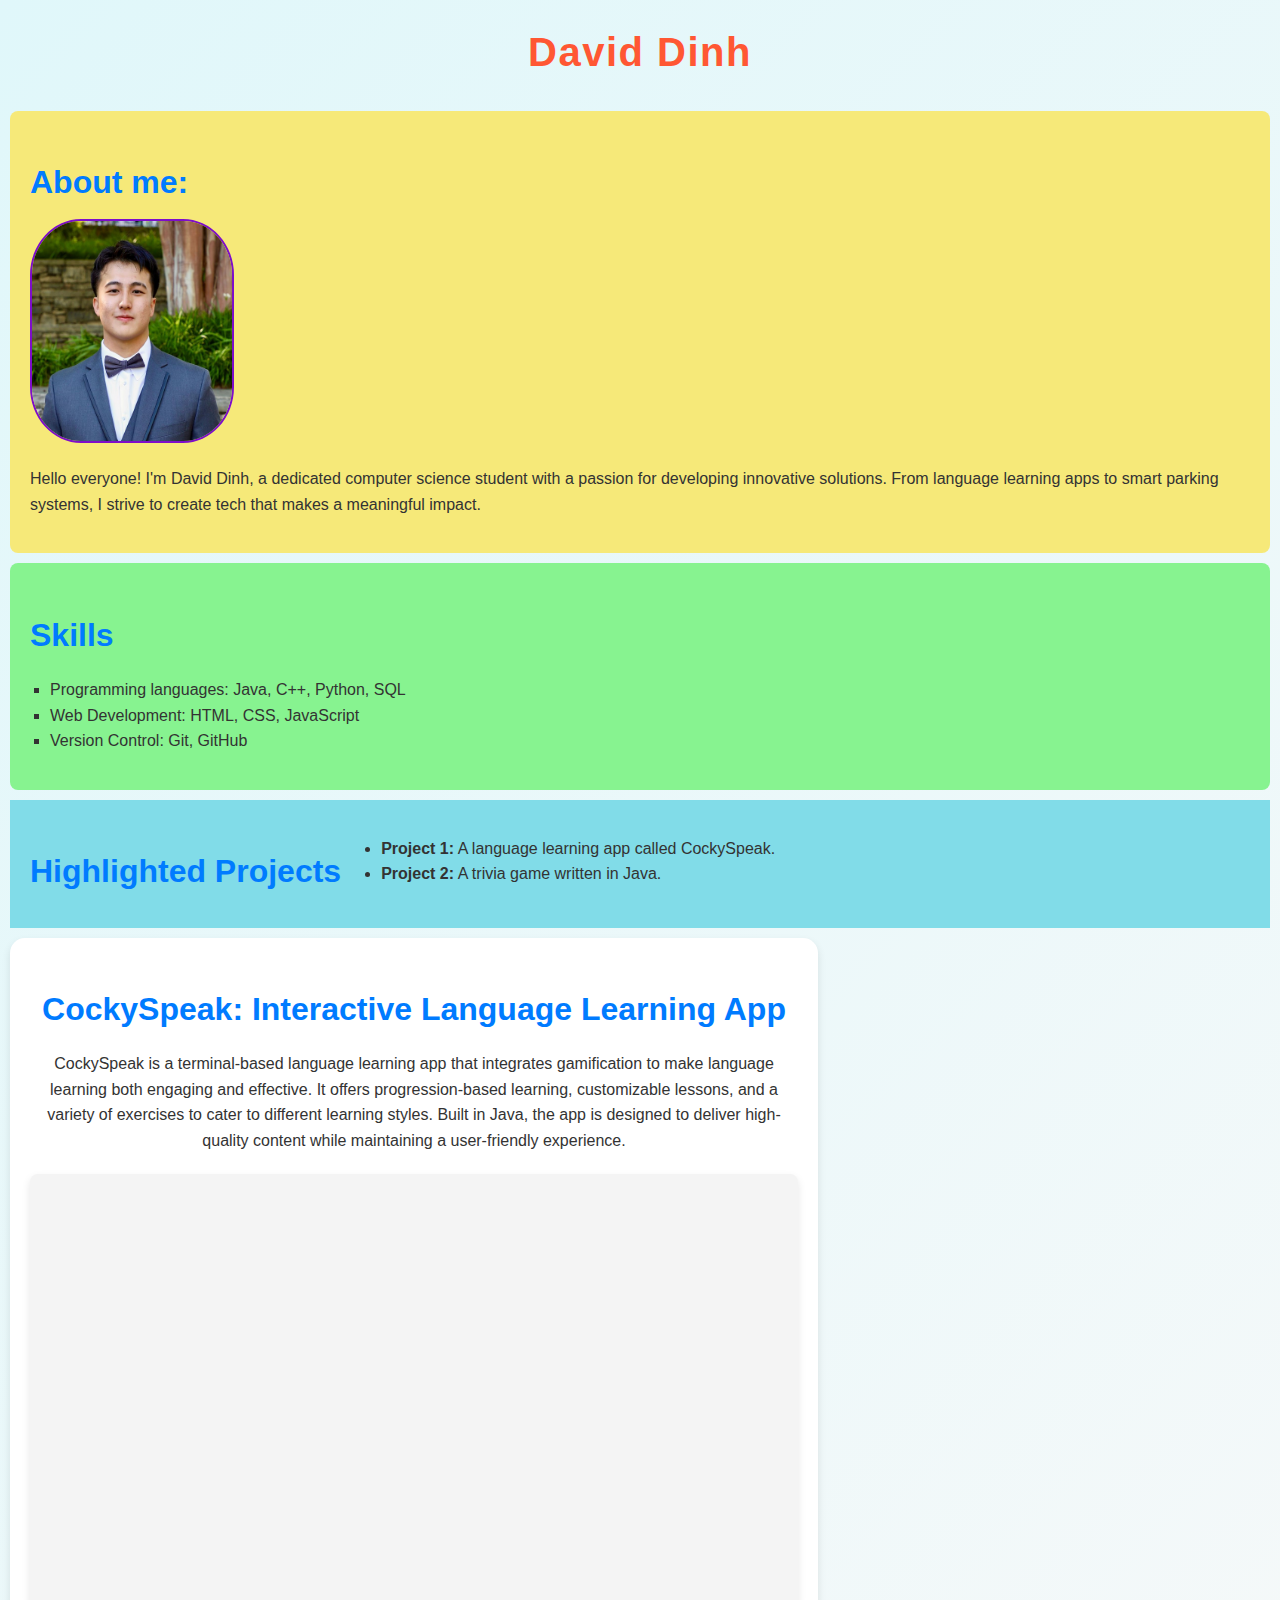
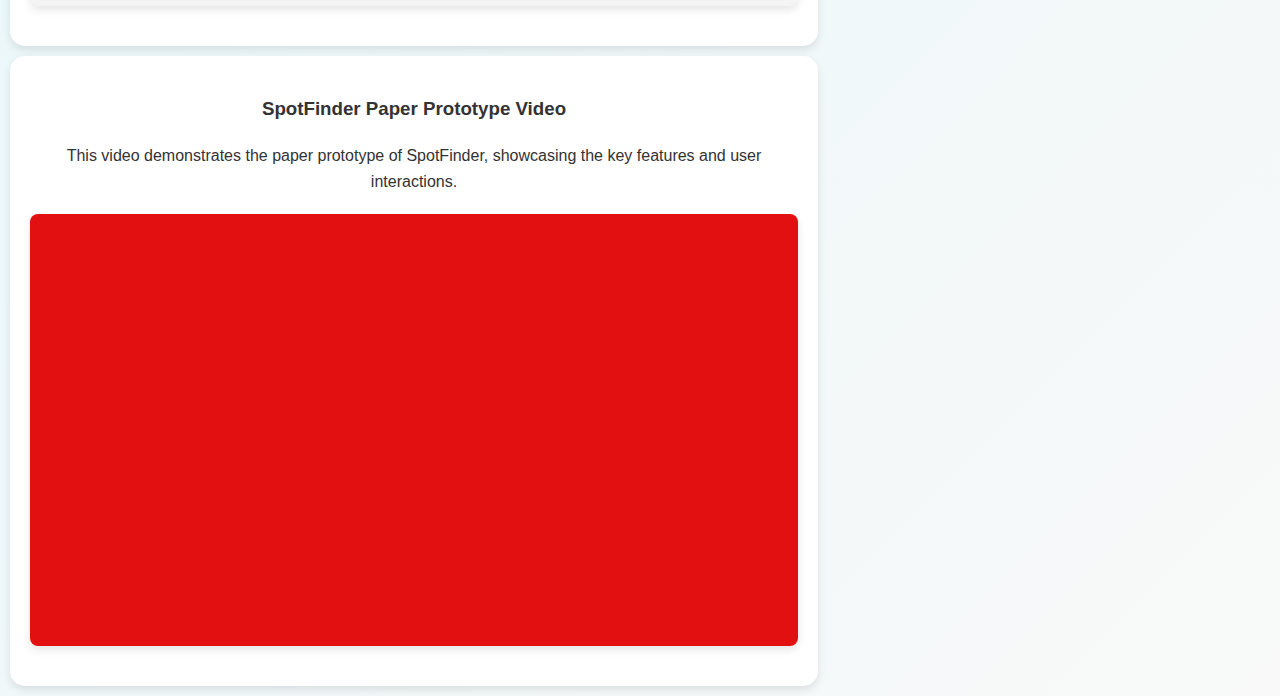
==== index.html @ 40761c0a "push" ====
<!DOCTYPE html>
<html lang="en">
<head>
    <meta charset="UTF-8">
    <meta name="viewport" content="width=device-width, initial-scale=1.0">
    <meta http-equiv="X-UA-Compatible" content="IE=edge">
    <title>David Dinh's Portfolio</title>
    <link rel="stylesheet" type="text/css" href="css/styles.css">
</head>
<body>
    <h1>David Dinh</h1>

    <!-- About Section -->
    <div class="about">
        <h2>About me:</h2>
        <img src="images/profile_image.png" alt="Profile Image">
        <p>Hello everyone! I'm David Dinh, a dedicated computer science student with a passion for developing innovative solutions. From language learning apps to smart parking systems, I strive to create tech that makes a meaningful impact.</p>
    </div>

    <!-- Skills Section -->
    <div class="skills">
        <h2>Skills</h2>
        <ul>
            <li>Programming languages: Java, C++, Python, SQL</li>
            <li>Web Development: HTML, CSS, JavaScript</li>
            <li>Version Control: Git, GitHub</li>
        </ul>
    </div>

    <!-- Projects Section -->
    <div class="projects">
        <h2>Highlighted Projects</h2>
        <ul>
            <li><strong>Project 1:</strong> A language learning app called CockySpeak.</li>
            <li><strong>Project 2:</strong> A trivia game written in Java.</li>
        </ul>
    </div>

    <!-- CockySpeak Section -->
    <section class="project">
        <h2>CockySpeak: Interactive Language Learning App</h2>
        <p>
            CockySpeak is a terminal-based language learning app that integrates gamification to make language learning both engaging and effective. 
            It offers progression-based learning, customizable lessons, and a variety of exercises to cater to different learning styles. Built in Java, 
            the app is designed to deliver high-quality content while maintaining a user-friendly experience.
        </p>
        <div class="cockyspeak-iframe-container">
            <iframe 
                src="https://mockitt.wondershare.com/proto/2ySyGyvJsmufntwwdnNMK/embed/v2/sharing?view_mode=read_only" 
                allow="fullscreen; clipboard-write; encrypted-media; accelerometer" 
                allowTransparency="true" 
                frameborder="0">
            </iframe>
        </div>
    </section>

    <!-- SpotFinder Paper Prototype Video -->
    <section class="project">
        <h3>SpotFinder Paper Prototype Video</h3>
        <p>This video demonstrates the paper prototype of SpotFinder, showcasing the key features and user interactions.</p>
        <div class="spotfinder-video-container">
            <iframe 
                width="560" 
                height="315" 
                src="https://www.youtube.com/embed/7Abt4iujx3o" 
                frameborder="0" 
                allow="accelerometer; autoplay; encrypted-media; gyroscope; picture-in-picture" 
                allowfullscreen>
            </iframe>
        </div>
    </section>
</body>
</html>
---- css/styles.css ----
/* General Body */
body {
    font-family: 'Arial', sans-serif;
    background: linear-gradient(135deg, #e0f7fa, #f9f9f9); /* Light gradient background */
    color: #333;
    margin: 0;
    padding: 0;
    line-height: 1.6;
}

/* Header Styling */
h1 {
    text-align: center;
    color: #FF5733; /* Bright orange-red header */
    margin-top: 20px;
    font-size: 2.5rem;
    letter-spacing: 1.5px;
}

h2 {
    color: #007BFF; /* Bright blue for sub-headers */
    font-size: 2rem;
    margin-bottom: 10px;
}

/* About Section */
.about {
    background-color: #f6e979; /* Light yellow */
    padding: 20px;
    margin: 10px;
    border-radius: 8px;
}

.about img {
    width: 200px;
    height: 220px;
    border-radius: 25%;
    border: 2px solid rgb(126, 14, 201);
}

/* Skills Section */
.skills {
    background-color: #87f390; /* Light green */
    padding: 20px;
    margin: 10px;
    border-radius: 8px;
}

.skills ul {
    list-style-type: square;
    padding-left: 20px;
}

/* Projects Section */
.projects {
    display: flex;
    flex-wrap: wrap; /* Condensed to save space */
    background-color: #81dce8; /* Light cyan */
    padding: 20px;
    margin: 10px;
}

.project {
    width: 60%;
    margin: 10px;
    padding: 20px;
    background-color: #FFFFFF; /* White cards */
    border-radius: 15px;
    box-shadow: 0px 4px 8px rgba(0, 0, 0, 0.1); /* Shadow for depth */
    text-align: center;
}

/* Project Images Hover Effect */
.project img {
    width: 300px;
    height: 300px;
    margin: 10px;
    border: 2px solid rgb(126, 14, 201); /* Border color */
    display: block;
    margin: auto;
    transition: transform 0.3s ease-in-out, border-color 0.3s ease-in-out;
}

.project img:hover {
    transform: scale(1.1); /* Slight zoom-in effect */
    border-color: rgb(255, 87, 51); /* Changes border color on hover */
}

/* Links Hover Effect */
a {
    text-decoration: none;
    color: purple;
    transition: color 0.3s ease-in-out;
}

a:hover {
    color: #FF5733; /* Changes text color on hover */
    text-decoration: underline; /* Adds underline on hover */
}

/* Paragraph Hover Effect */
.project p:hover {
    color: #FF5733; /* Change paragraph text color on hover */
    transition: color 0.3s ease-in-out;
}

/* CockySpeak Iframe Container */
.cockyspeak-iframe-container {
    position: relative;
    padding-bottom: 56.25%; /* 16:9 aspect ratio */
    height: 0;
    overflow: hidden;
    max-width: 100%; /* Ensure it doesn't overflow the parent container */
    margin: 20px auto; /* Center the iframe */
    border-radius: 8px; /* Rounded corners for aesthetics */
    background-color: #f4f4f4; /* Light gray background for contrast */
    box-shadow: 0 4px 8px rgba(0, 0, 0, 0.1); /* Subtle shadow for depth */
}

/* CockySpeak Responsive Iframe */
.cockyspeak-iframe-container iframe {
    position: absolute;
    top: 0;
    left: 0;
    width: 100%; /* Full width of the container */
    height: 100%; /* Full height of the container */
    border: none; /* Remove iframe border */
    border-radius: 8px; /* Match the container's rounded corners */
}

/* SpotFinder Video Container */
.spotfinder-video-container {
    position: relative;
    padding-bottom: 56.25%; /* 16:9 aspect ratio */
    height: 0;
    overflow: hidden;
    max-width: 100%; /* Ensure it doesn't overflow the parent container */
    margin: 20px auto; /* Center the video */
    border-radius: 8px; /* Rounded corners for aesthetics */
    background-color: #e21010; /* Optional light background */
    box-shadow: 0 4px 8px rgba(0, 0, 0, 0.1); /* Subtle shadow for depth */
}

/* SpotFinder Responsive Iframe */
.spotfinder-video-container iframe {
    position: absolute;
    top: 0;
    left: 0;
    width: 100%;
    height: 100%;
    border: none;
    border-radius: 8px;
}
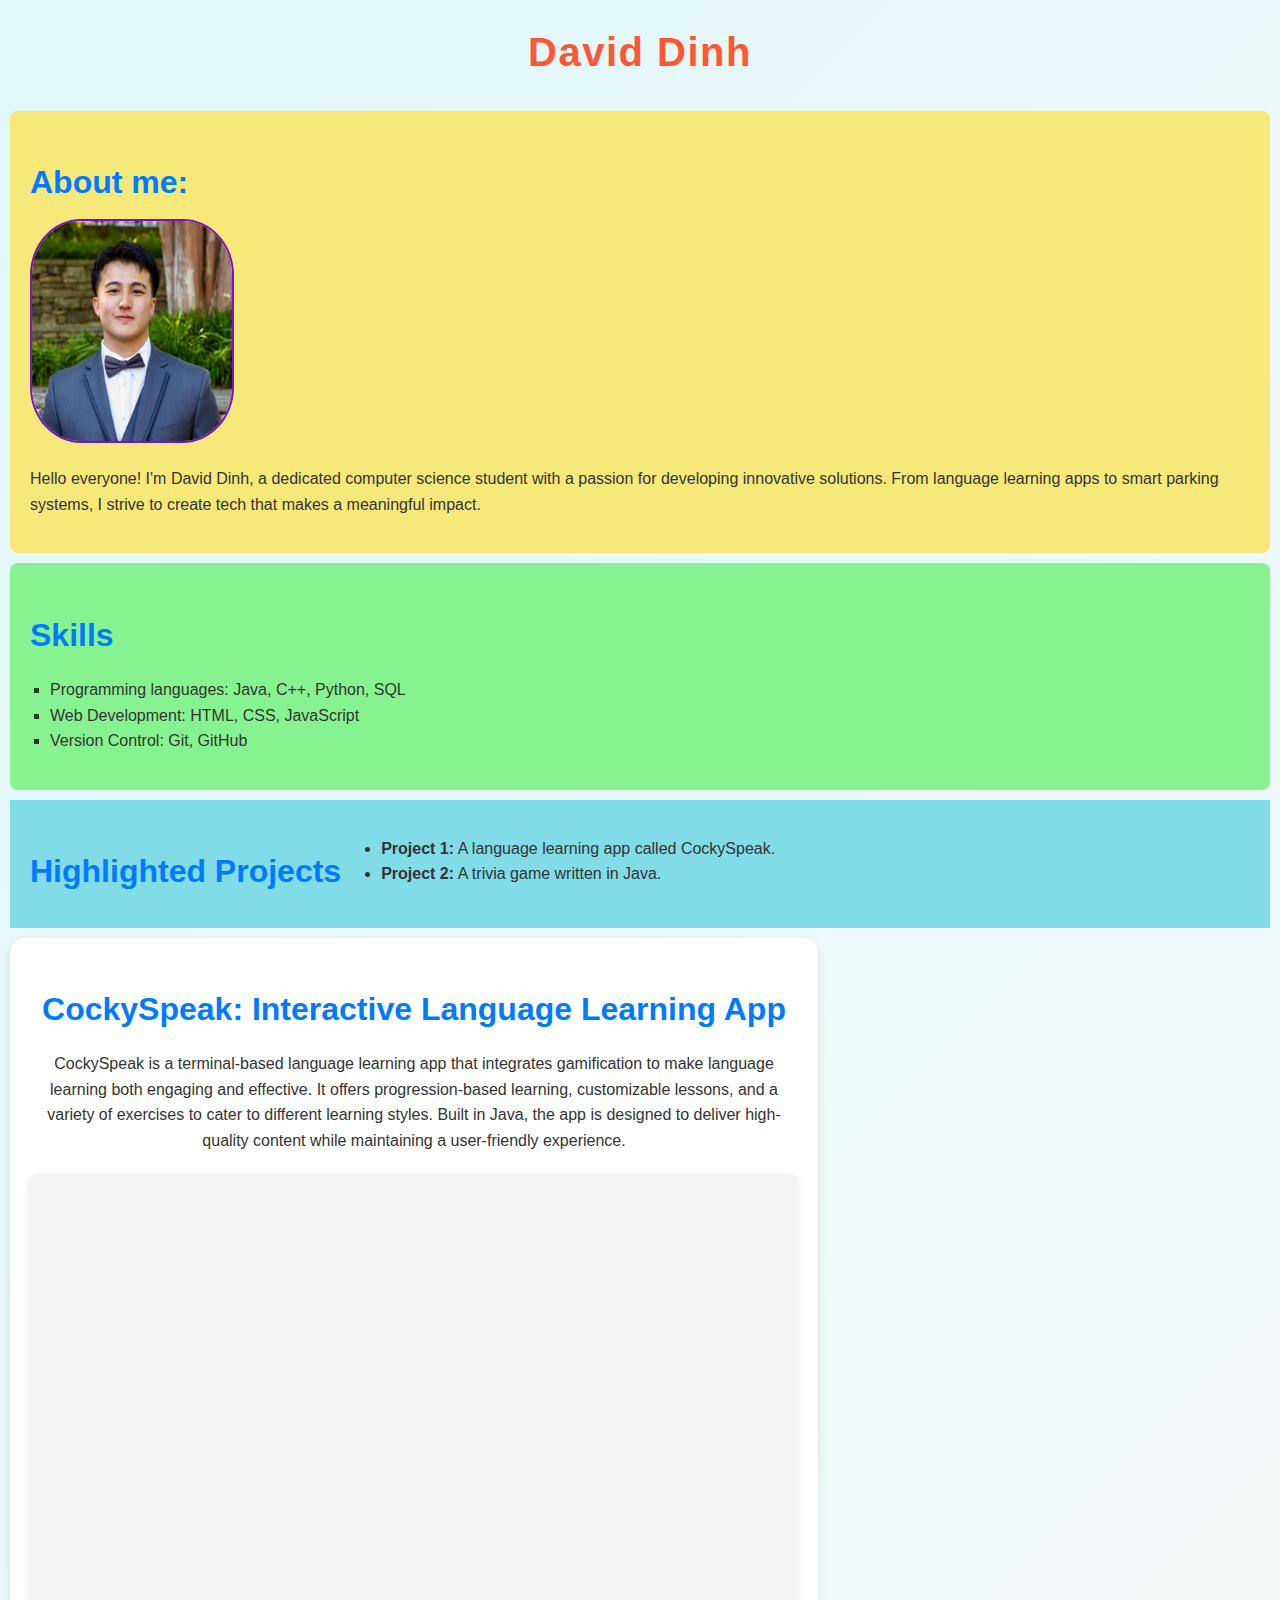
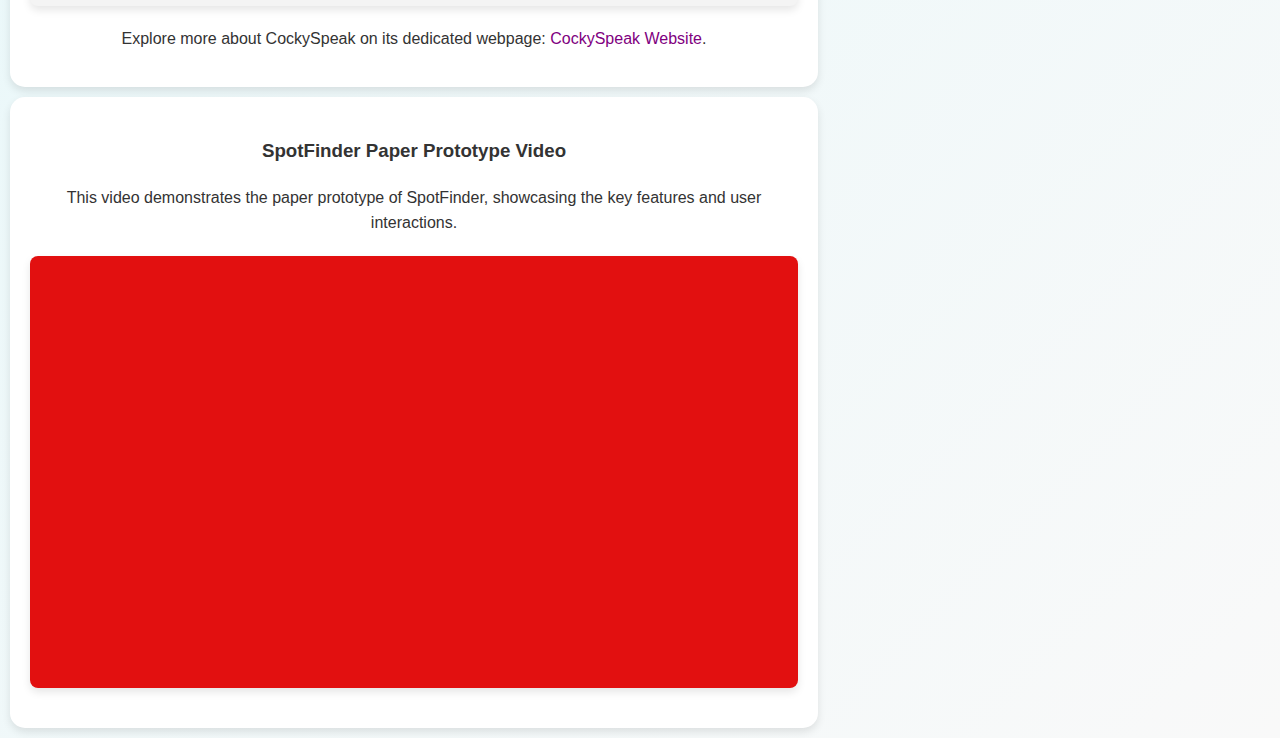
==== commit 228fe6cd: "do it" ====
--- a/index.html
+++ b/index.html
@@ -37,22 +37,26 @@
     </div>
 
     <!-- CockySpeak Section -->
-    <section class="project">
-        <h2>CockySpeak: Interactive Language Learning App</h2>
-        <p>
-            CockySpeak is a terminal-based language learning app that integrates gamification to make language learning both engaging and effective. 
-            It offers progression-based learning, customizable lessons, and a variety of exercises to cater to different learning styles. Built in Java, 
-            the app is designed to deliver high-quality content while maintaining a user-friendly experience.
-        </p>
-        <div class="cockyspeak-iframe-container">
-            <iframe 
-                src="https://mockitt.wondershare.com/proto/2ySyGyvJsmufntwwdnNMK/embed/v2/sharing?view_mode=read_only" 
-                allow="fullscreen; clipboard-write; encrypted-media; accelerometer" 
-                allowTransparency="true" 
-                frameborder="0">
-            </iframe>
-        </div>
-    </section>
+<section class="project">
+    <h2>CockySpeak: Interactive Language Learning App</h2>
+    <p>
+        CockySpeak is a terminal-based language learning app that integrates gamification to make language learning both engaging and effective. 
+        It offers progression-based learning, customizable lessons, and a variety of exercises to cater to different learning styles. Built in Java, 
+        the app is designed to deliver high-quality content while maintaining a user-friendly experience.
+    </p>
+    <!-- Embed the CockySpeak prototype iframe -->
+    <div class="cockyspeak-iframe-container">
+        <iframe 
+            src="https://carsons21.github.io/Language-App-Project/" 
+            allow="fullscreen; clipboard-write; encrypted-media; accelerometer" 
+            allowTransparency="true" 
+            frameborder="0">
+        </iframe>
+    </div>
+    <p>Explore more about CockySpeak on its dedicated webpage: 
+        <a href="https://carsons21.github.io/Language-App-Project/" target="_blank">CockySpeak Website</a>.
+    </p>
+</section>
 
     <!-- SpotFinder Paper Prototype Video -->
     <section class="project">
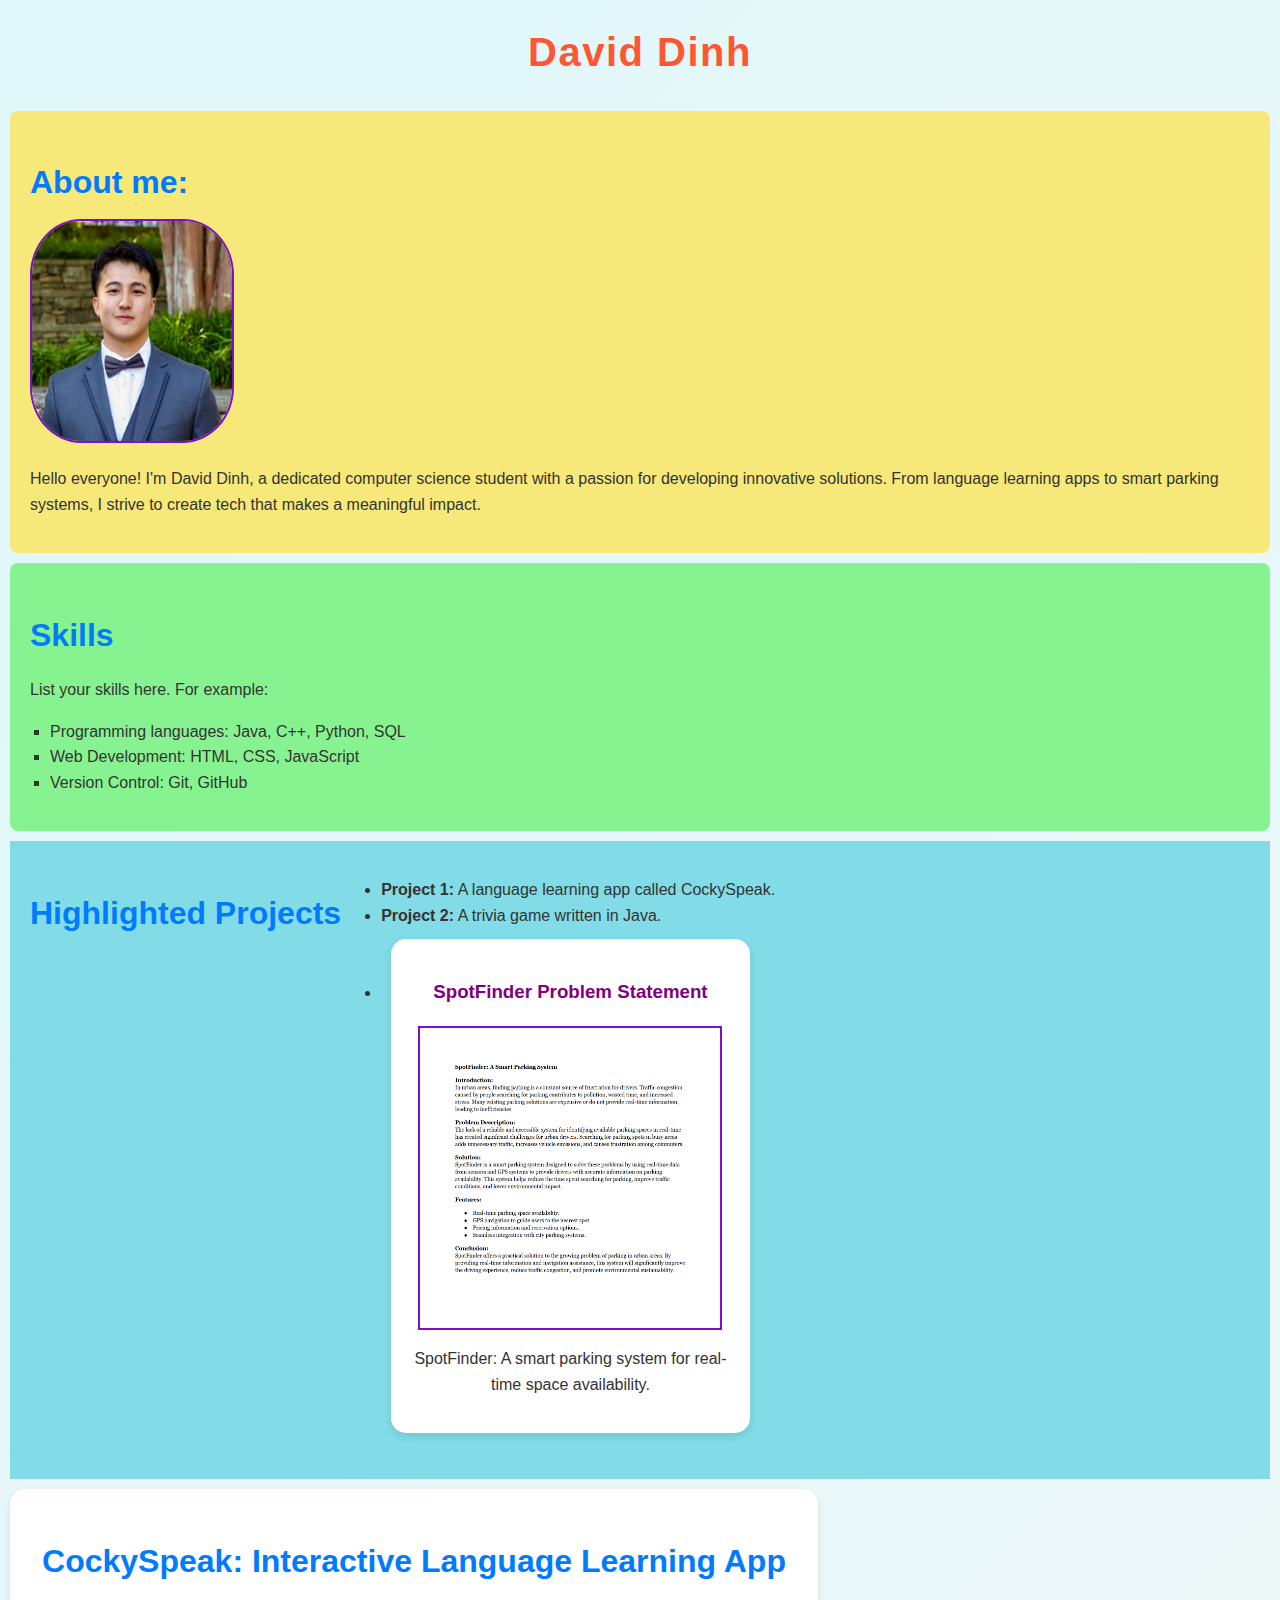
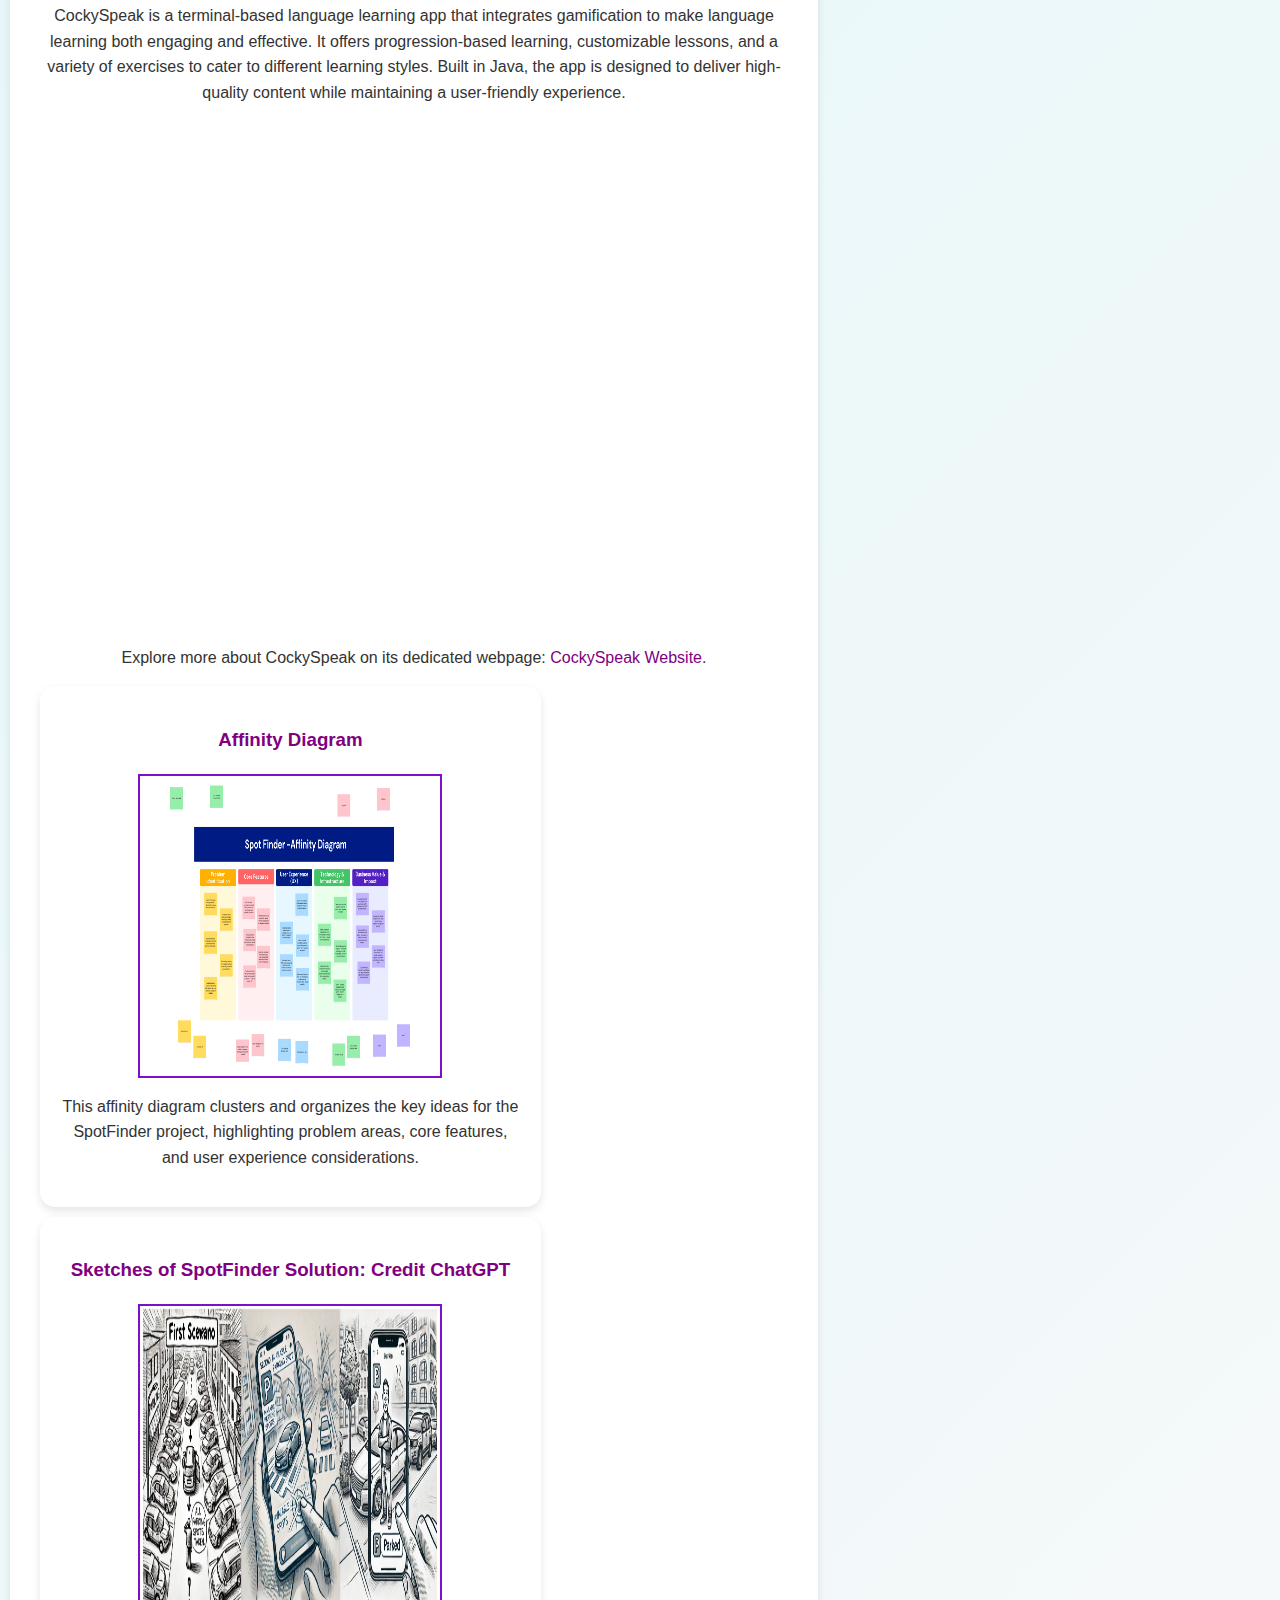
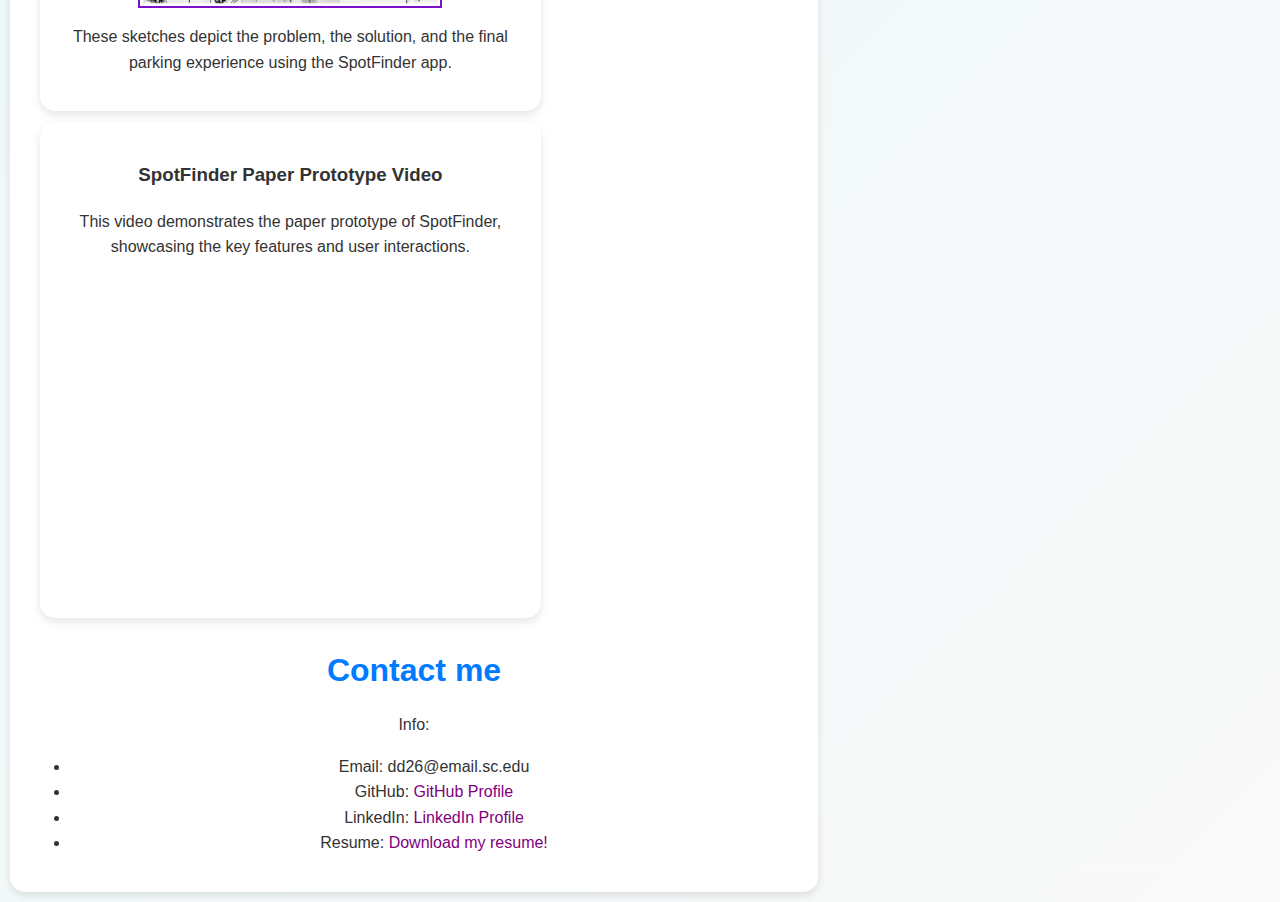
==== commit 99fa7b1c: "back to original" ====
--- a/index.html
+++ b/index.html
@@ -13,13 +13,14 @@
     <!-- About Section -->
     <div class="about">
         <h2>About me:</h2>
-        <img src="images/profile_image.png" alt="Profile Image">
+        <img src="images/profile_image.png">
         <p>Hello everyone! I'm David Dinh, a dedicated computer science student with a passion for developing innovative solutions. From language learning apps to smart parking systems, I strive to create tech that makes a meaningful impact.</p>
     </div>
 
     <!-- Skills Section -->
     <div class="skills">
         <h2>Skills</h2>
+        <p>List your skills here. For example:</p>
         <ul>
             <li>Programming languages: Java, C++, Python, SQL</li>
             <li>Web Development: HTML, CSS, JavaScript</li>
@@ -33,10 +34,21 @@
         <ul>
             <li><strong>Project 1:</strong> A language learning app called CockySpeak.</li>
             <li><strong>Project 2:</strong> A trivia game written in Java.</li>
+
+            <!-- SpotFinder Project -->
+            <li>
+                <section class="project">
+                    <a href="files/SpotFinder_Problem_Statement.pdf"><h3>SpotFinder Problem Statement</h3></a>
+                    <a href="files/SpotFinder_Problem_Statement.pdf">
+                        <img src="images/spotfinder_image.png" alt="SpotFinder Screenshot">
+                    </a>
+                    <p>SpotFinder: A smart parking system for real-time space availability.</p>
+                </section>
+            </li>
         </ul>
     </div>
 
-    <!-- CockySpeak Section -->
+<!-- CockySpeak Section -->
 <section class="project">
     <h2>CockySpeak: Interactive Language Learning App</h2>
     <p>
@@ -44,34 +56,55 @@
         It offers progression-based learning, customizable lessons, and a variety of exercises to cater to different learning styles. Built in Java, 
         the app is designed to deliver high-quality content while maintaining a user-friendly experience.
     </p>
-    <!-- Embed the CockySpeak prototype iframe -->
-    <div class="cockyspeak-iframe-container">
-        <iframe 
-            src="https://carsons21.github.io/Language-App-Project/" 
-            allow="fullscreen; clipboard-write; encrypted-media; accelerometer" 
-            allowTransparency="true" 
-            frameborder="0">
-        </iframe>
+    <!-- Embed the correct iframe -->
+    <div class="video-container">
+        <iframe src="https://mockitt.wondershare.com/proto/2ySyGyvJsmufntwwdnNMK/embed/v2/sharing?view_mode=read_only" allowTransparency="true" frameborder="0" style="width: 100%; height: 500px;"></iframe>
     </div>
     <p>Explore more about CockySpeak on its dedicated webpage: 
         <a href="https://carsons21.github.io/Language-App-Project/" target="_blank">CockySpeak Website</a>.
     </p>
-</section>
 
-    <!-- SpotFinder Paper Prototype Video -->
+    
+    <!-- Affinity Diagram Assignment -->
+    <section class="project">
+        <a href="files/Affinity_DOC.pdf"><h3>Affinity Diagram</h3></a>
+        <a href="files/Affinity_DOC.pdf"><img src="images/Affinity_IMG.png" alt="Affinity Diagram"></a>
+        <p>This affinity diagram clusters and organizes the key ideas for the SpotFinder project, highlighting problem areas, core features, and user experience considerations.</p>
+    </section>
+
+    <!-- Sketches Assignment -->
+    <section class="project">
+        <!-- Credit: Chat Gpt-->
+        <a href="files/Sketches_DOC.pdf"><h3>Sketches of SpotFinder Solution: Credit ChatGPT</h3></a>
+        <a href="files/Sketches_DOC.pdf">
+            <img src="images/Sketches_IMG.png" alt="Sketches of SpotFinder Solution">
+        </a>
+        <p>
+            These sketches depict the problem, the solution, and the final parking experience using the SpotFinder app.
+        </p>
+    </section>
+
+    <!-- Video Prototype Section -->
     <section class="project">
         <h3>SpotFinder Paper Prototype Video</h3>
         <p>This video demonstrates the paper prototype of SpotFinder, showcasing the key features and user interactions.</p>
-        <div class="spotfinder-video-container">
-            <iframe 
-                width="560" 
-                height="315" 
-                src="https://www.youtube.com/embed/7Abt4iujx3o" 
-                frameborder="0" 
-                allow="accelerometer; autoplay; encrypted-media; gyroscope; picture-in-picture" 
-                allowfullscreen>
-            </iframe>
+        
+        <!-- Embed the video -->
+        <div class="video-container">
+            <iframe width="560" height="315" src="https://www.youtube.com/embed/7Abt4iujx3o" frameborder="0" allow="accelerometer; autoplay; encrypted-media; gyroscope; picture-in-picture" allowfullscreen></iframe>
         </div>
     </section>
+
+    <!-- Contact Section -->
+    <div class="contact">
+        <h2>Contact me</h2>
+        <p>Info:</p>
+        <ul>
+            <li>Email: dd26@email.sc.edu</li>
+            <li>GitHub: <a href="https://github.com/dd010504">GitHub Profile</a></li>
+            <li>LinkedIn: <a href="https://www.linkedin.com/in/ddinh26/">LinkedIn Profile</a></li>
+            <li>Resume: <a href="David_Dinh_Resume_2024(October).pdf" download>Download my resume!</a></li>
+        </ul>
+    </div>
 </body>
 </html>
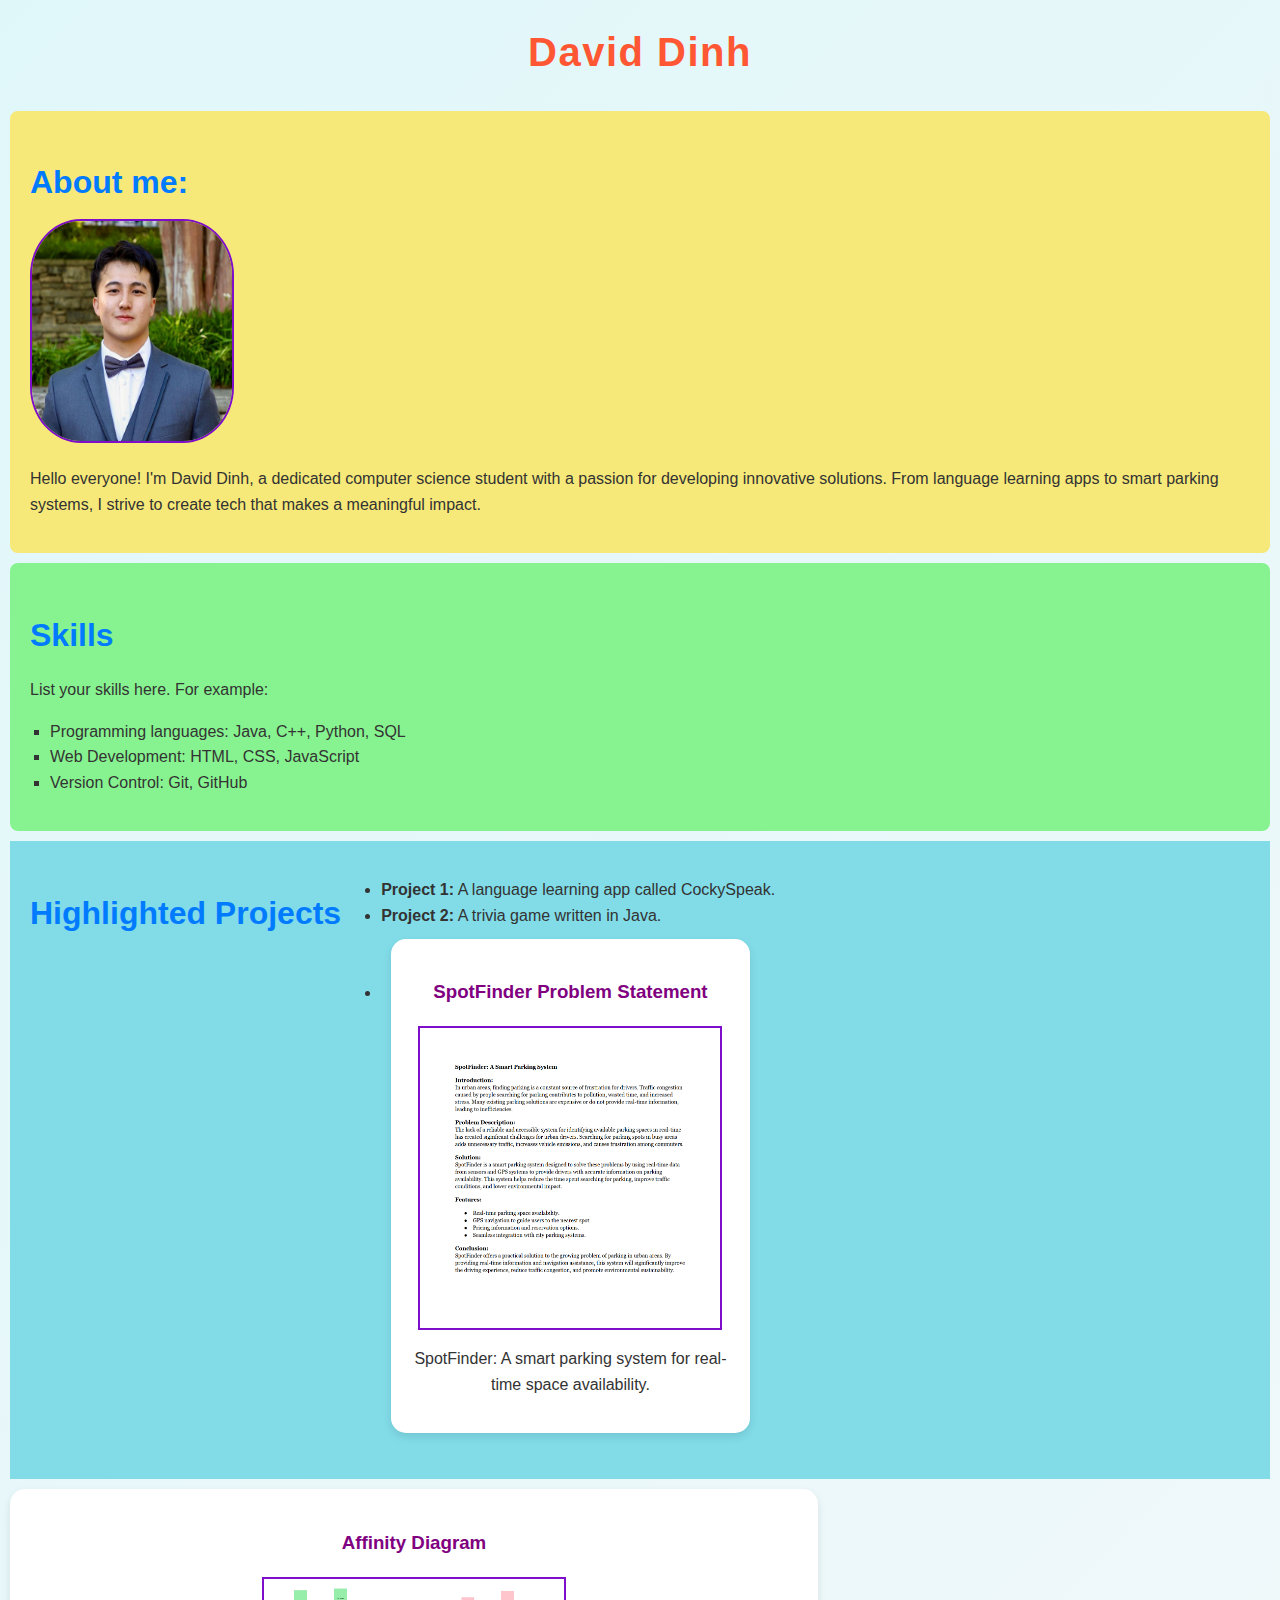
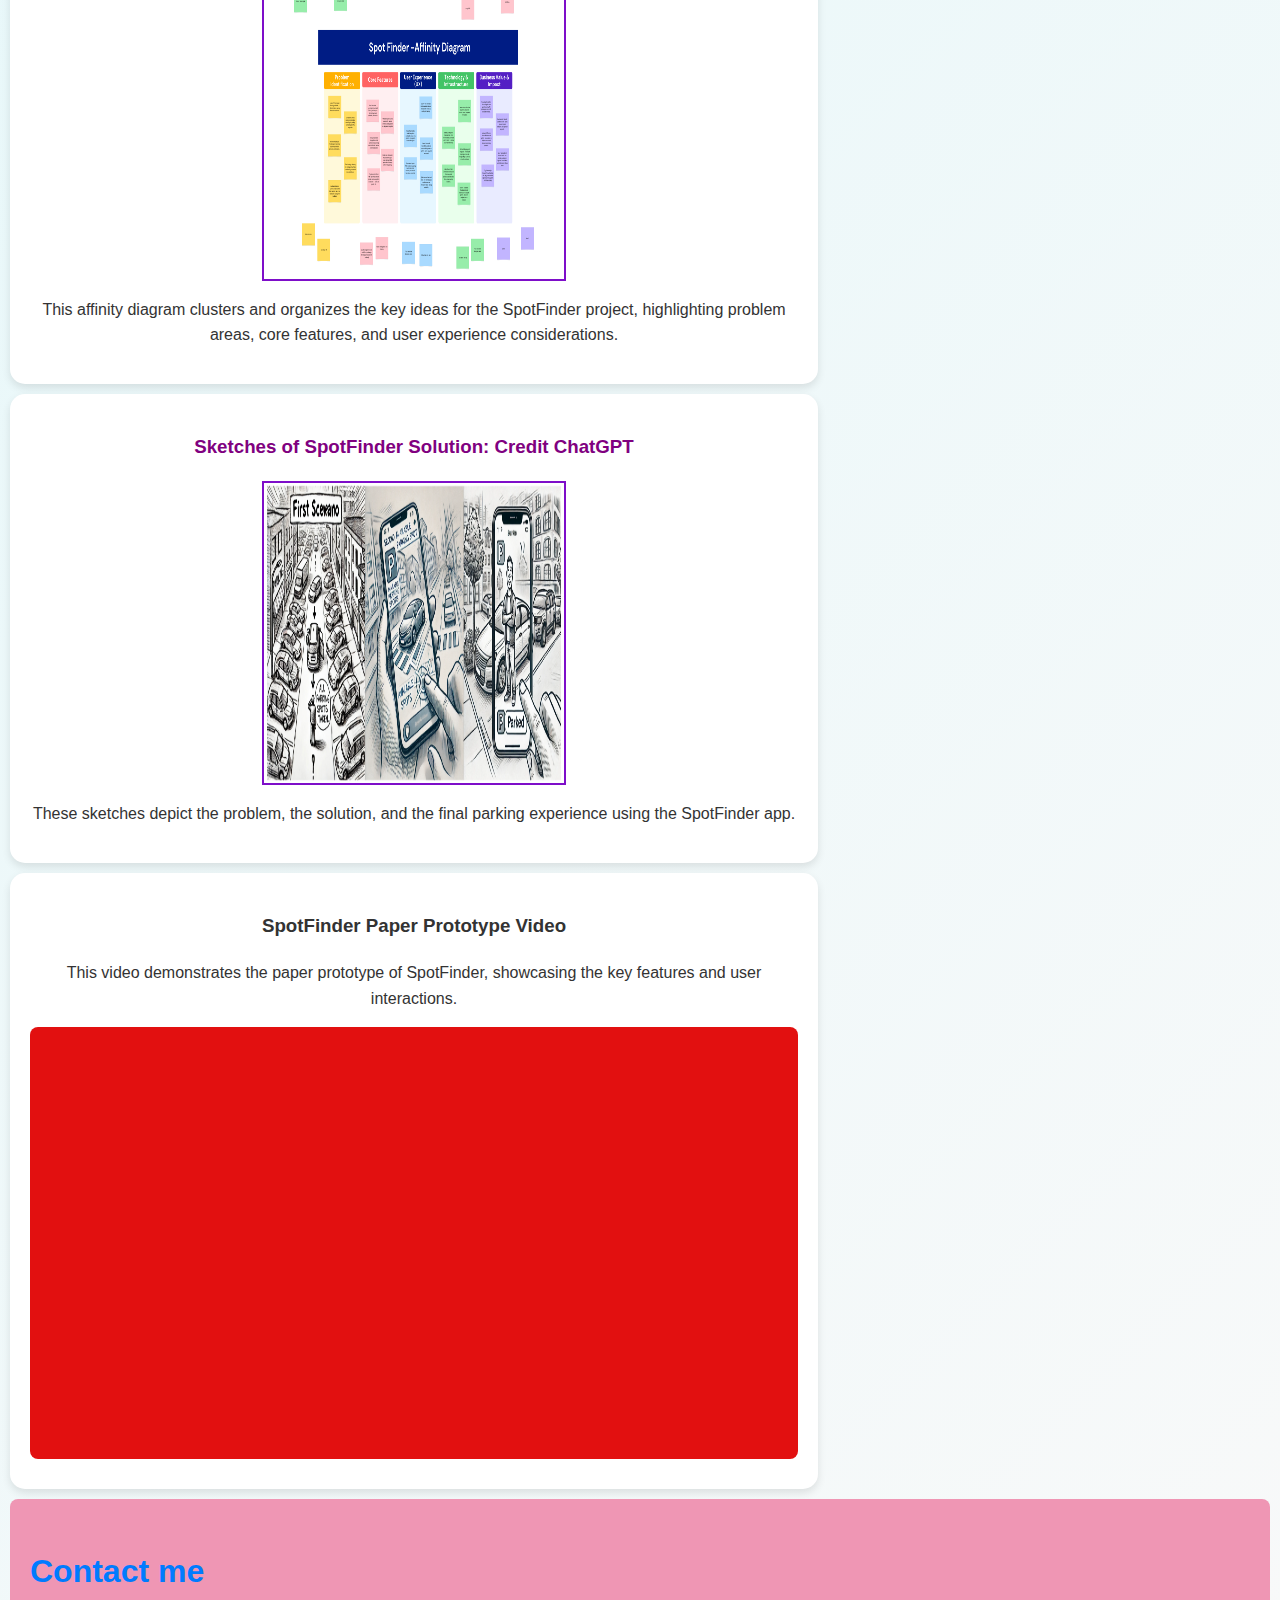
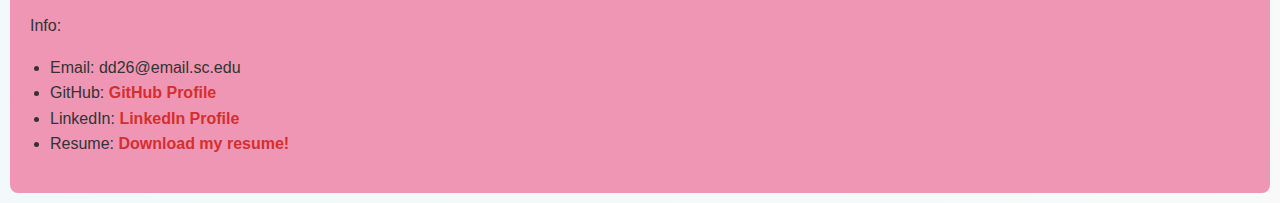
==== commit 8dfb5c69: "going back" ====
--- a/index.html
+++ b/index.html
@@ -12,10 +12,12 @@
 
     <!-- About Section -->
     <div class="about">
+        
         <h2>About me:</h2>
         <img src="images/profile_image.png">
         <p>Hello everyone! I'm David Dinh, a dedicated computer science student with a passion for developing innovative solutions. From language learning apps to smart parking systems, I strive to create tech that makes a meaningful impact.</p>
     </div>
+
 
     <!-- Skills Section -->
     <div class="skills">
@@ -48,23 +50,6 @@
         </ul>
     </div>
 
-<!-- CockySpeak Section -->
-<section class="project">
-    <h2>CockySpeak: Interactive Language Learning App</h2>
-    <p>
-        CockySpeak is a terminal-based language learning app that integrates gamification to make language learning both engaging and effective. 
-        It offers progression-based learning, customizable lessons, and a variety of exercises to cater to different learning styles. Built in Java, 
-        the app is designed to deliver high-quality content while maintaining a user-friendly experience.
-    </p>
-    <!-- Embed the correct iframe -->
-    <div class="video-container">
-        <iframe src="https://mockitt.wondershare.com/proto/2ySyGyvJsmufntwwdnNMK/embed/v2/sharing?view_mode=read_only" allowTransparency="true" frameborder="0" style="width: 100%; height: 500px;"></iframe>
-    </div>
-    <p>Explore more about CockySpeak on its dedicated webpage: 
-        <a href="https://carsons21.github.io/Language-App-Project/" target="_blank">CockySpeak Website</a>.
-    </p>
-
-    
     <!-- Affinity Diagram Assignment -->
     <section class="project">
         <a href="files/Affinity_DOC.pdf"><h3>Affinity Diagram</h3></a>
@@ -83,7 +68,7 @@
             These sketches depict the problem, the solution, and the final parking experience using the SpotFinder app.
         </p>
     </section>
-
+    
     <!-- Video Prototype Section -->
     <section class="project">
         <h3>SpotFinder Paper Prototype Video</h3>
@@ -91,9 +76,13 @@
         
         <!-- Embed the video -->
         <div class="video-container">
-            <iframe width="560" height="315" src="https://www.youtube.com/embed/7Abt4iujx3o" frameborder="0" allow="accelerometer; autoplay; encrypted-media; gyroscope; picture-in-picture" allowfullscreen></iframe>
+            <!--TODO paste video-->
+            <iframe width="560" height="315" src="https://www.youtube.com/embed/7Abt4iujx3o" frameborder="0" allow="accelerometer; autoplay; encrypted-media; gyroscope; picture-in-picture" allowfullscreen>
+                
+            </iframe>
         </div>
     </section>
+
 
     <!-- Contact Section -->
     <div class="contact">
@@ -107,4 +96,4 @@
         </ul>
     </div>
 </body>
-</html>
+</html>--- a/css/styles.css
+++ b/css/styles.css
@@ -36,7 +36,7 @@
     height: 220px;
     border-radius: 25%;
     border: 2px solid rgb(126, 14, 201);
-}
+    }
 
 /* Skills Section */
 .skills {
@@ -98,56 +98,51 @@
     text-decoration: underline; /* Adds underline on hover */
 }
 
-/* Paragraph Hover Effect */
+/* Paragraph Hover Effect (Optional) */
 .project p:hover {
     color: #FF5733; /* Change paragraph text color on hover */
     transition: color 0.3s ease-in-out;
 }
 
-/* CockySpeak Iframe Container */
-.cockyspeak-iframe-container {
+/* Contact Section */
+.contact {
+    background-color: #ef96b4; /* Light pink */
+    padding: 20px;
+    margin: 10px;
+    border-radius: 8px;
+}
+
+.contact ul {
+    padding-left: 20px;
+}
+
+.contact a {
+    color: #D32F2F;
+    text-decoration: none;
+    font-weight: bold;
+}
+
+.contact a:hover {
+    color: #B71C1C;
+    text-decoration: underline;
+}
+/* Video container for responsive design */
+.video-container {
     position: relative;
     padding-bottom: 56.25%; /* 16:9 aspect ratio */
     height: 0;
     overflow: hidden;
-    max-width: 100%; /* Ensure it doesn't overflow the parent container */
-    margin: 20px auto; /* Center the iframe */
-    border-radius: 8px; /* Rounded corners for aesthetics */
-    background-color: #f4f4f4; /* Light gray background for contrast */
-    box-shadow: 0 4px 8px rgba(0, 0, 0, 0.1); /* Subtle shadow for depth */
+    max-width: 100%;
+    background-color: #e21010; /* Optional light background */
+    margin: 10px auto; /* Center the video */
+    border-radius: 8px;
 }
 
-/* CockySpeak Responsive Iframe */
-.cockyspeak-iframe-container iframe {
-    position: absolute;
-    top: 0;
-    left: 0;
-    width: 100%; /* Full width of the container */
-    height: 100%; /* Full height of the container */
-    border: none; /* Remove iframe border */
-    border-radius: 8px; /* Match the container's rounded corners */
-}
-
-/* SpotFinder Video Container */
-.spotfinder-video-container {
-    position: relative;
-    padding-bottom: 56.25%; /* 16:9 aspect ratio */
-    height: 0;
-    overflow: hidden;
-    max-width: 100%; /* Ensure it doesn't overflow the parent container */
-    margin: 20px auto; /* Center the video */
-    border-radius: 8px; /* Rounded corners for aesthetics */
-    background-color: #e21010; /* Optional light background */
-    box-shadow: 0 4px 8px rgba(0, 0, 0, 0.1); /* Subtle shadow for depth */
-}
-
-/* SpotFinder Responsive Iframe */
-.spotfinder-video-container iframe {
+.video-container iframe {
     position: absolute;
     top: 0;
     left: 0;
     width: 100%;
     height: 100%;
-    border: none;
     border-radius: 8px;
-}
+}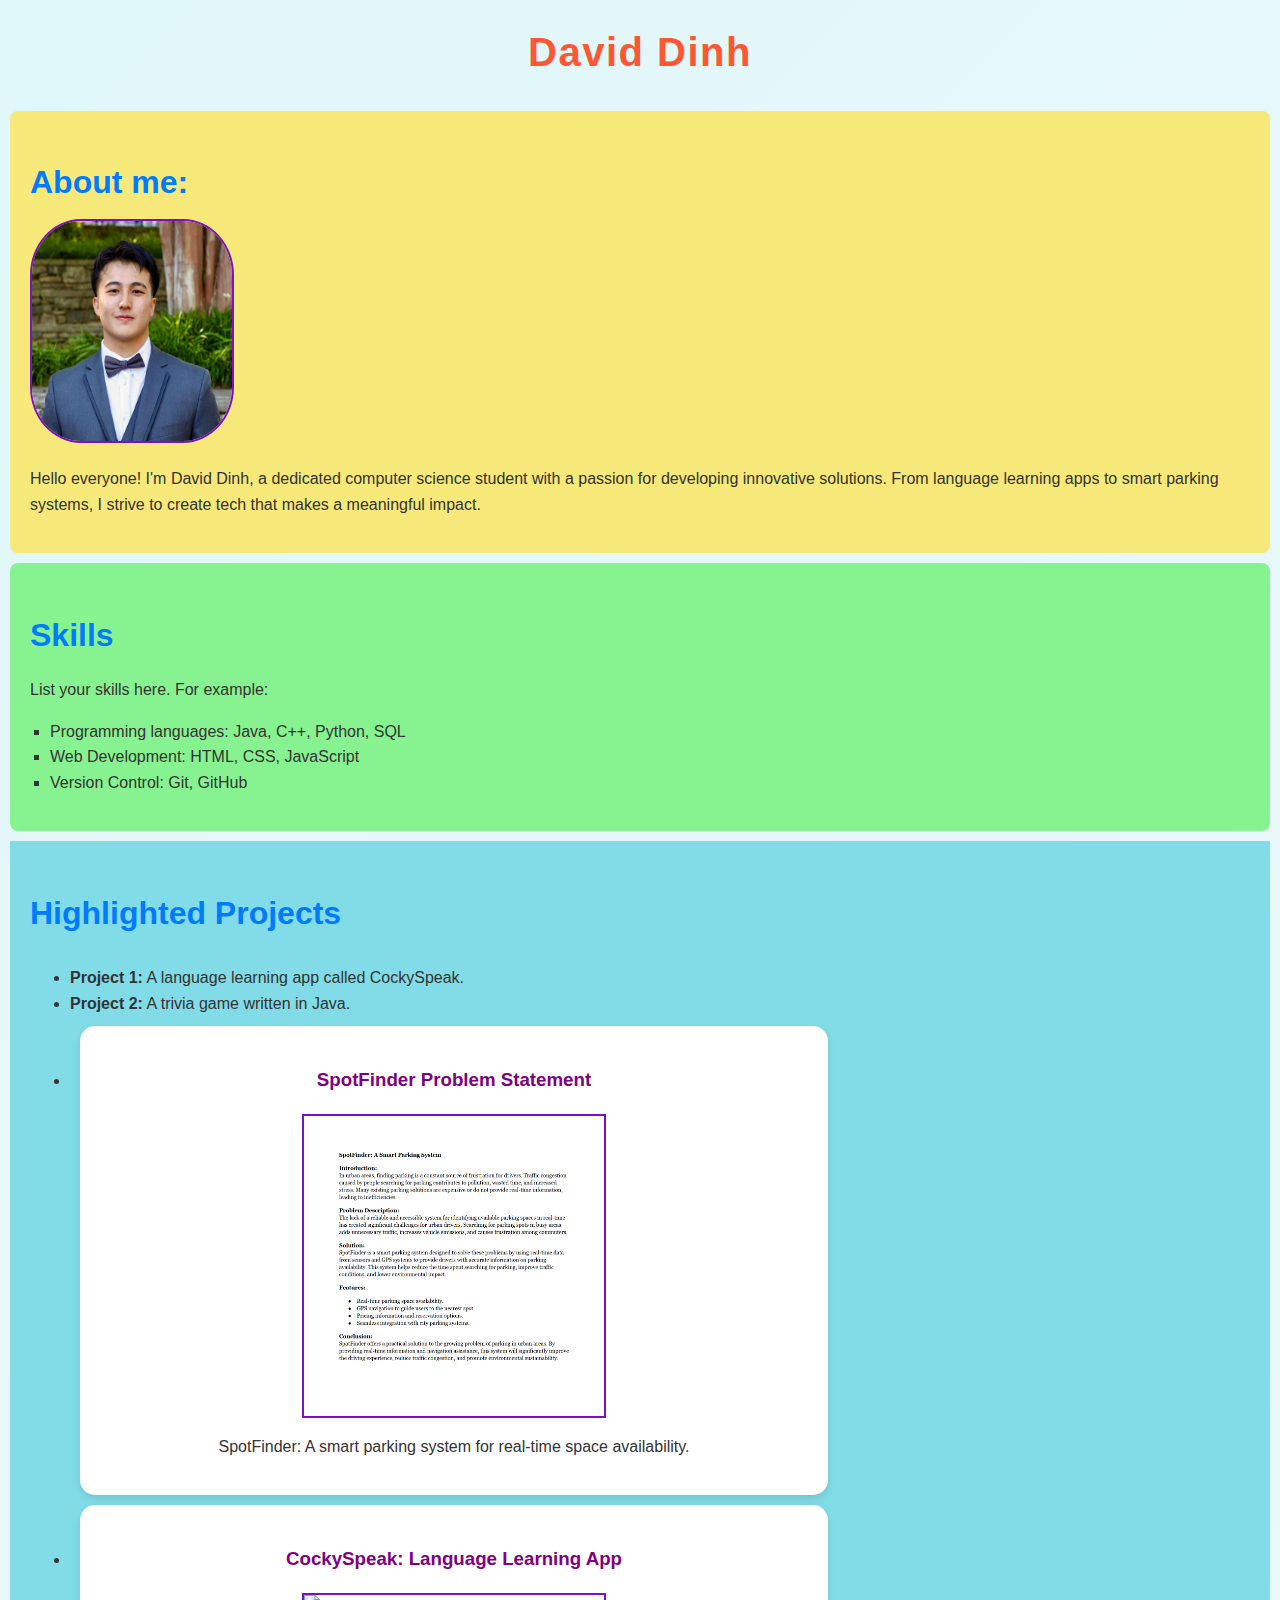
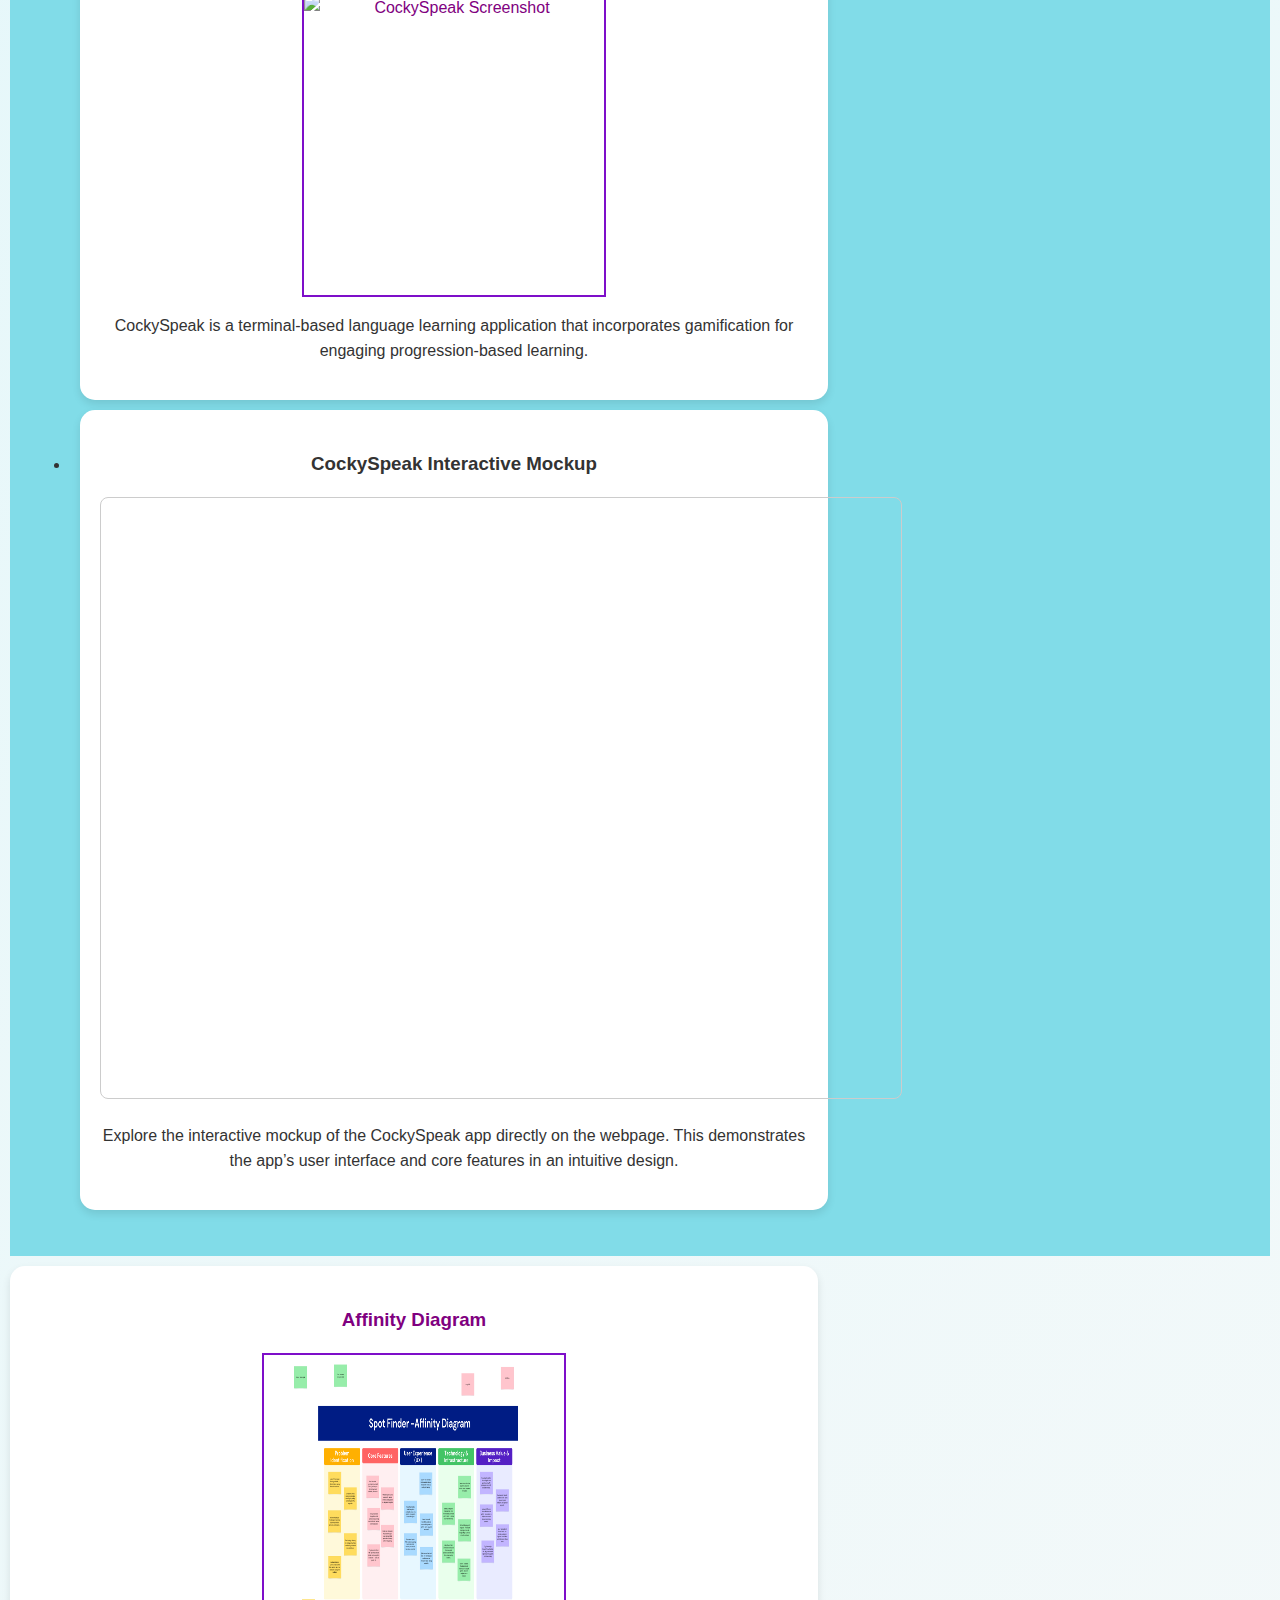
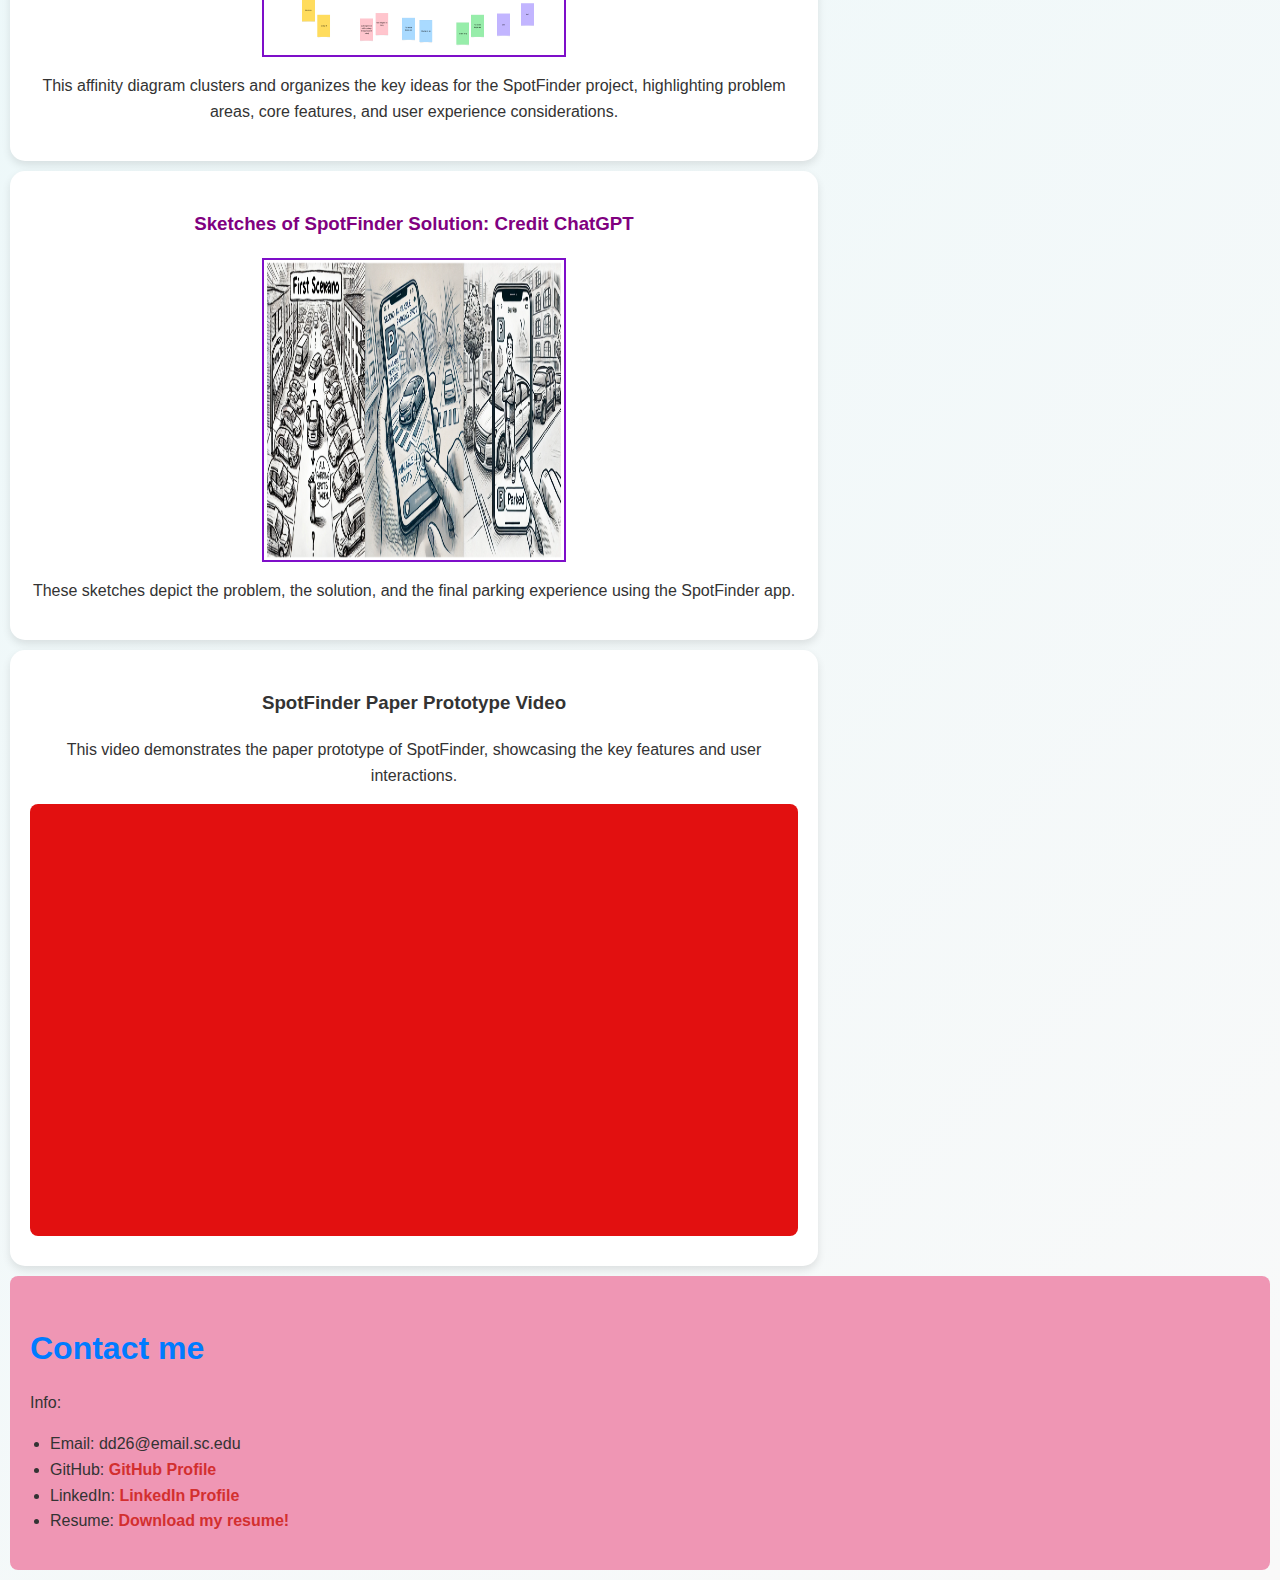
==== commit 8854e3e2: "added another project" ====
--- a/index.html
+++ b/index.html
@@ -36,7 +36,7 @@
         <ul>
             <li><strong>Project 1:</strong> A language learning app called CockySpeak.</li>
             <li><strong>Project 2:</strong> A trivia game written in Java.</li>
-
+    
             <!-- SpotFinder Project -->
             <li>
                 <section class="project">
@@ -45,6 +45,32 @@
                         <img src="images/spotfinder_image.png" alt="SpotFinder Screenshot">
                     </a>
                     <p>SpotFinder: A smart parking system for real-time space availability.</p>
+                </section>
+            </li>
+    
+            <!-- CockySpeak Project -->
+            <li>
+                <section class="project">
+                    <a href="https://carsons21.github.io/Language-App-Project/"><h3>CockySpeak: Language Learning App</h3></a>
+                    <a href="https://carsons21.github.io/Language-App-Project/">
+                        <img src="images/cockyspeak_image.png" alt="CockySpeak Screenshot">
+                    </a>
+                    <p>CockySpeak is a terminal-based language learning application that incorporates gamification for engaging progression-based learning.</p>
+                </section>
+            </li>
+    
+            <!-- CockySpeak Interactive Mockup -->
+            <li>
+                <section class="project">
+                    <h3>CockySpeak Interactive Mockup</h3>
+                    <iframe 
+                        src="https://carsons21.github.io/Language-App-Project/" 
+                        title="CockySpeak Mockup" 
+                        width="800" 
+                        height="600"
+                        style="border: 1px solid #ccc; border-radius: 8px;">
+                    </iframe>
+                    <p>Explore the interactive mockup of the CockySpeak app directly on the webpage. This demonstrates the app’s user interface and core features in an intuitive design.</p>
                 </section>
             </li>
         </ul>
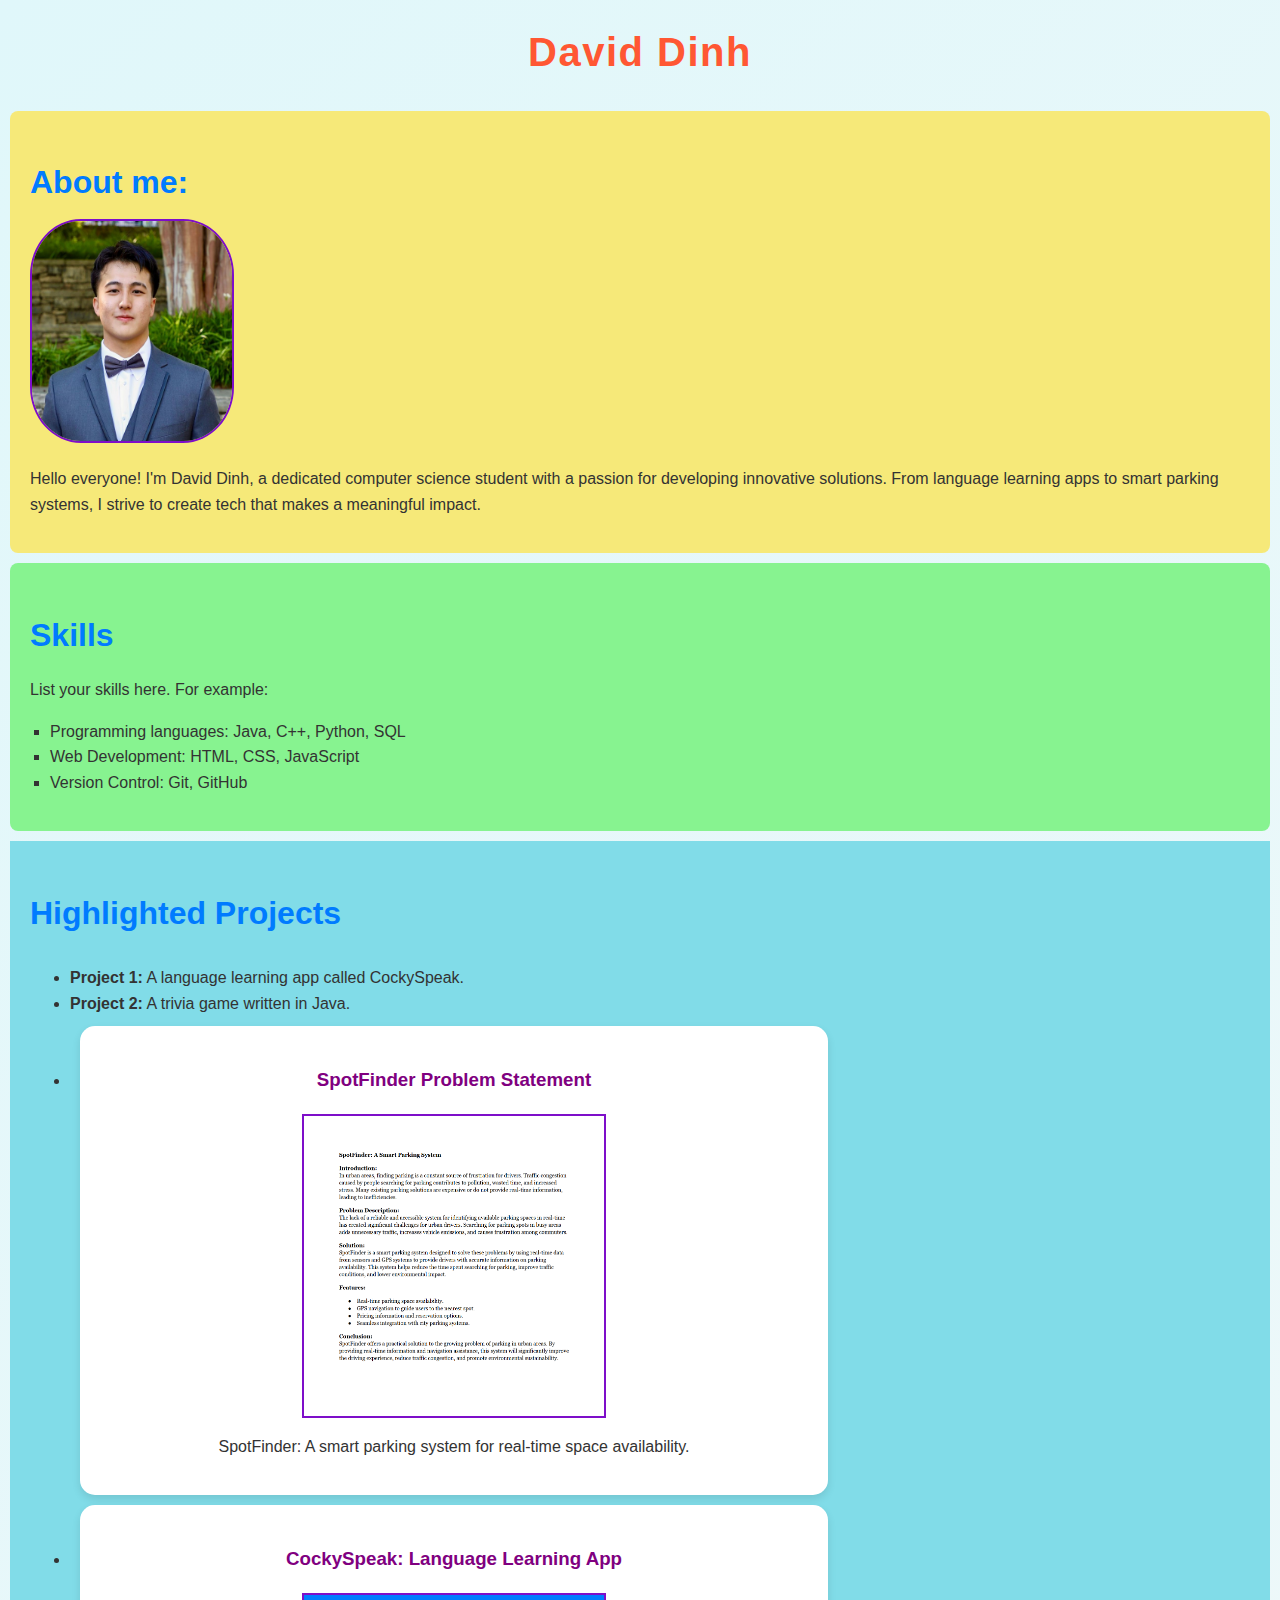
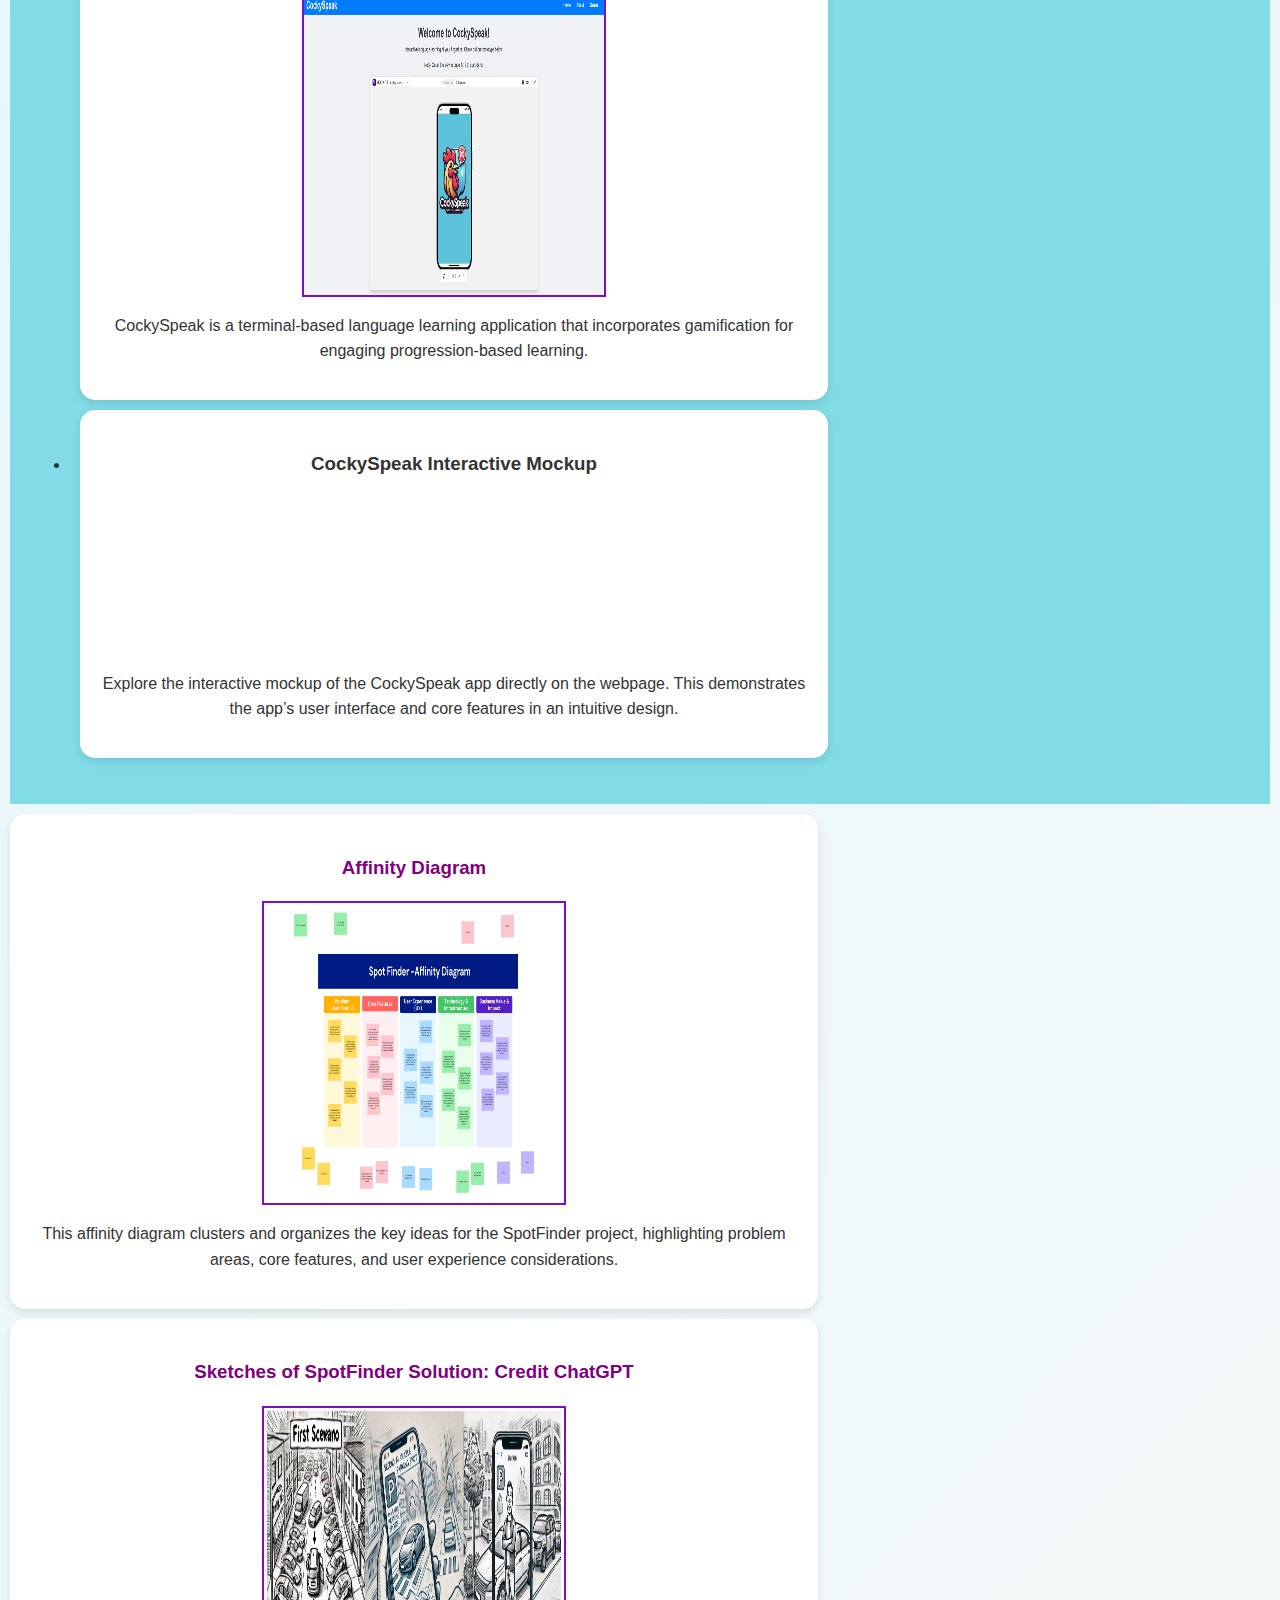
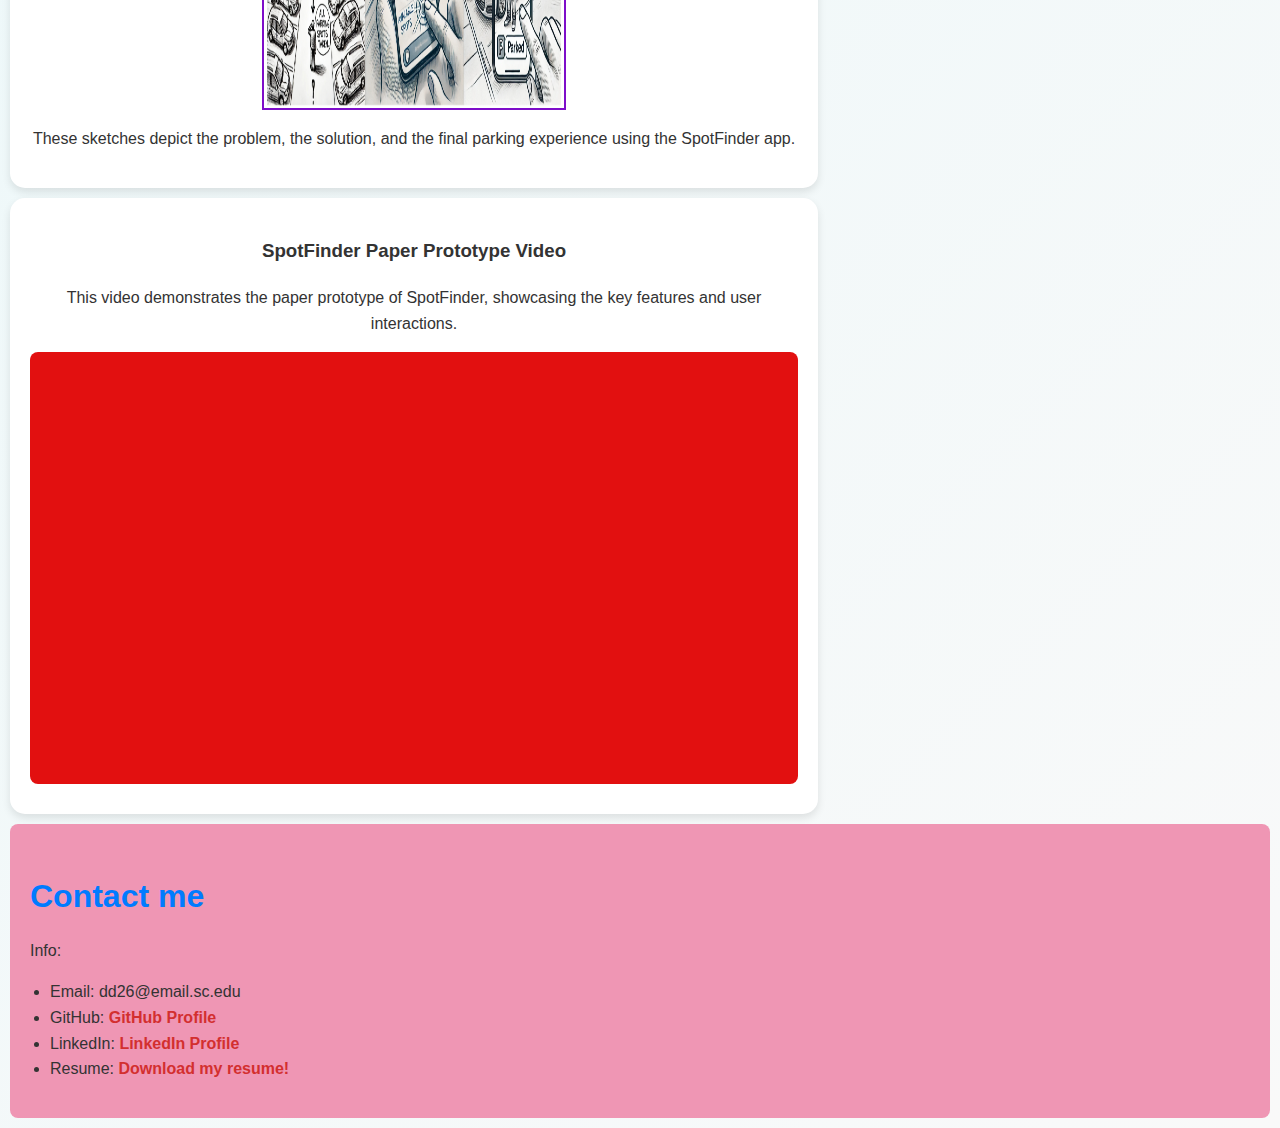
==== commit 10b303f0: "iframe" ====
--- a/index.html
+++ b/index.html
@@ -63,13 +63,10 @@
             <li>
                 <section class="project">
                     <h3>CockySpeak Interactive Mockup</h3>
-                    <iframe 
-                        src="https://carsons21.github.io/Language-App-Project/" 
-                        title="CockySpeak Mockup" 
-                        width="800" 
-                        height="600"
-                        style="border: 1px solid #ccc; border-radius: 8px;">
-                    </iframe>
+                    <div class="iframe-container">
+                        <iframe src="https://mockitt.wondershare.com/proto/2ySyGyvJsmufntwwdnNMK/embed/v2/sharing?view_mode=device" allowtransparency="true" frameborder="0">
+                        </iframe>
+                    </div>
                     <p>Explore the interactive mockup of the CockySpeak app directly on the webpage. This demonstrates the app’s user interface and core features in an intuitive design.</p>
                 </section>
             </li>
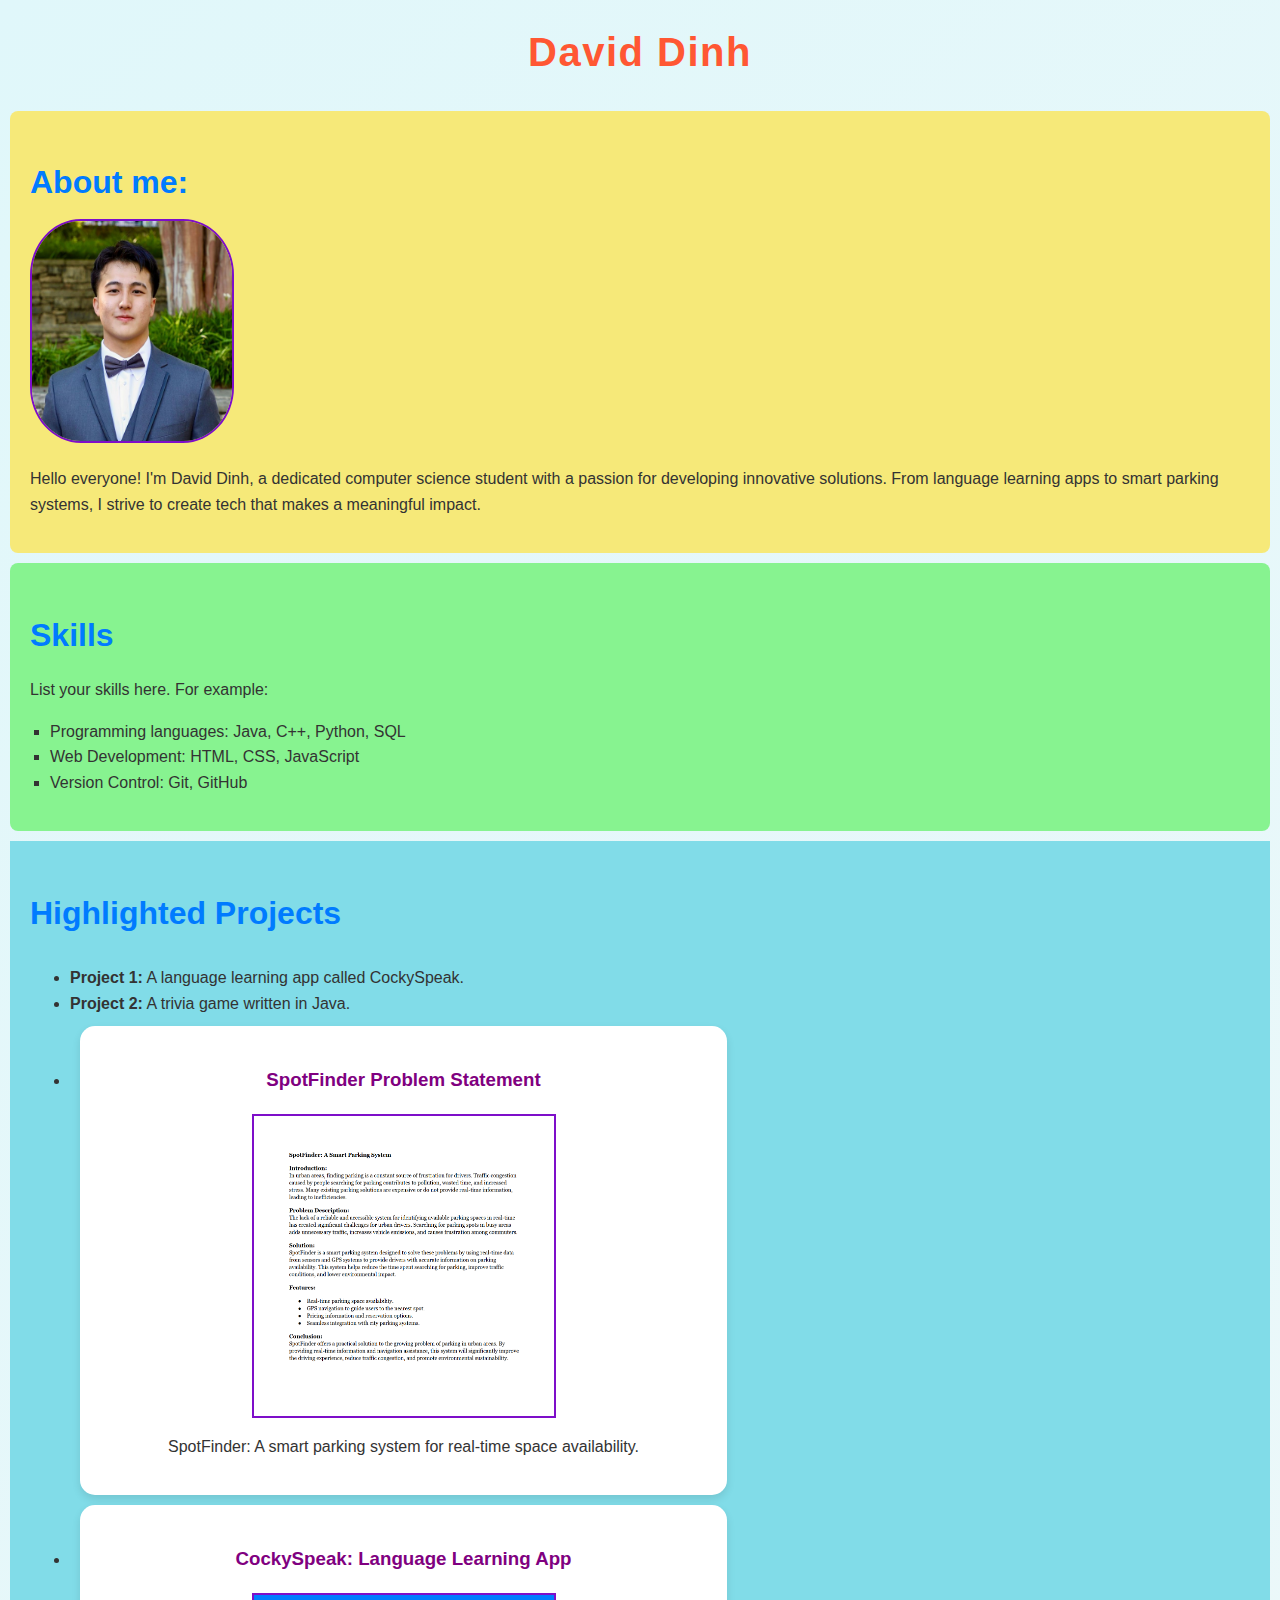
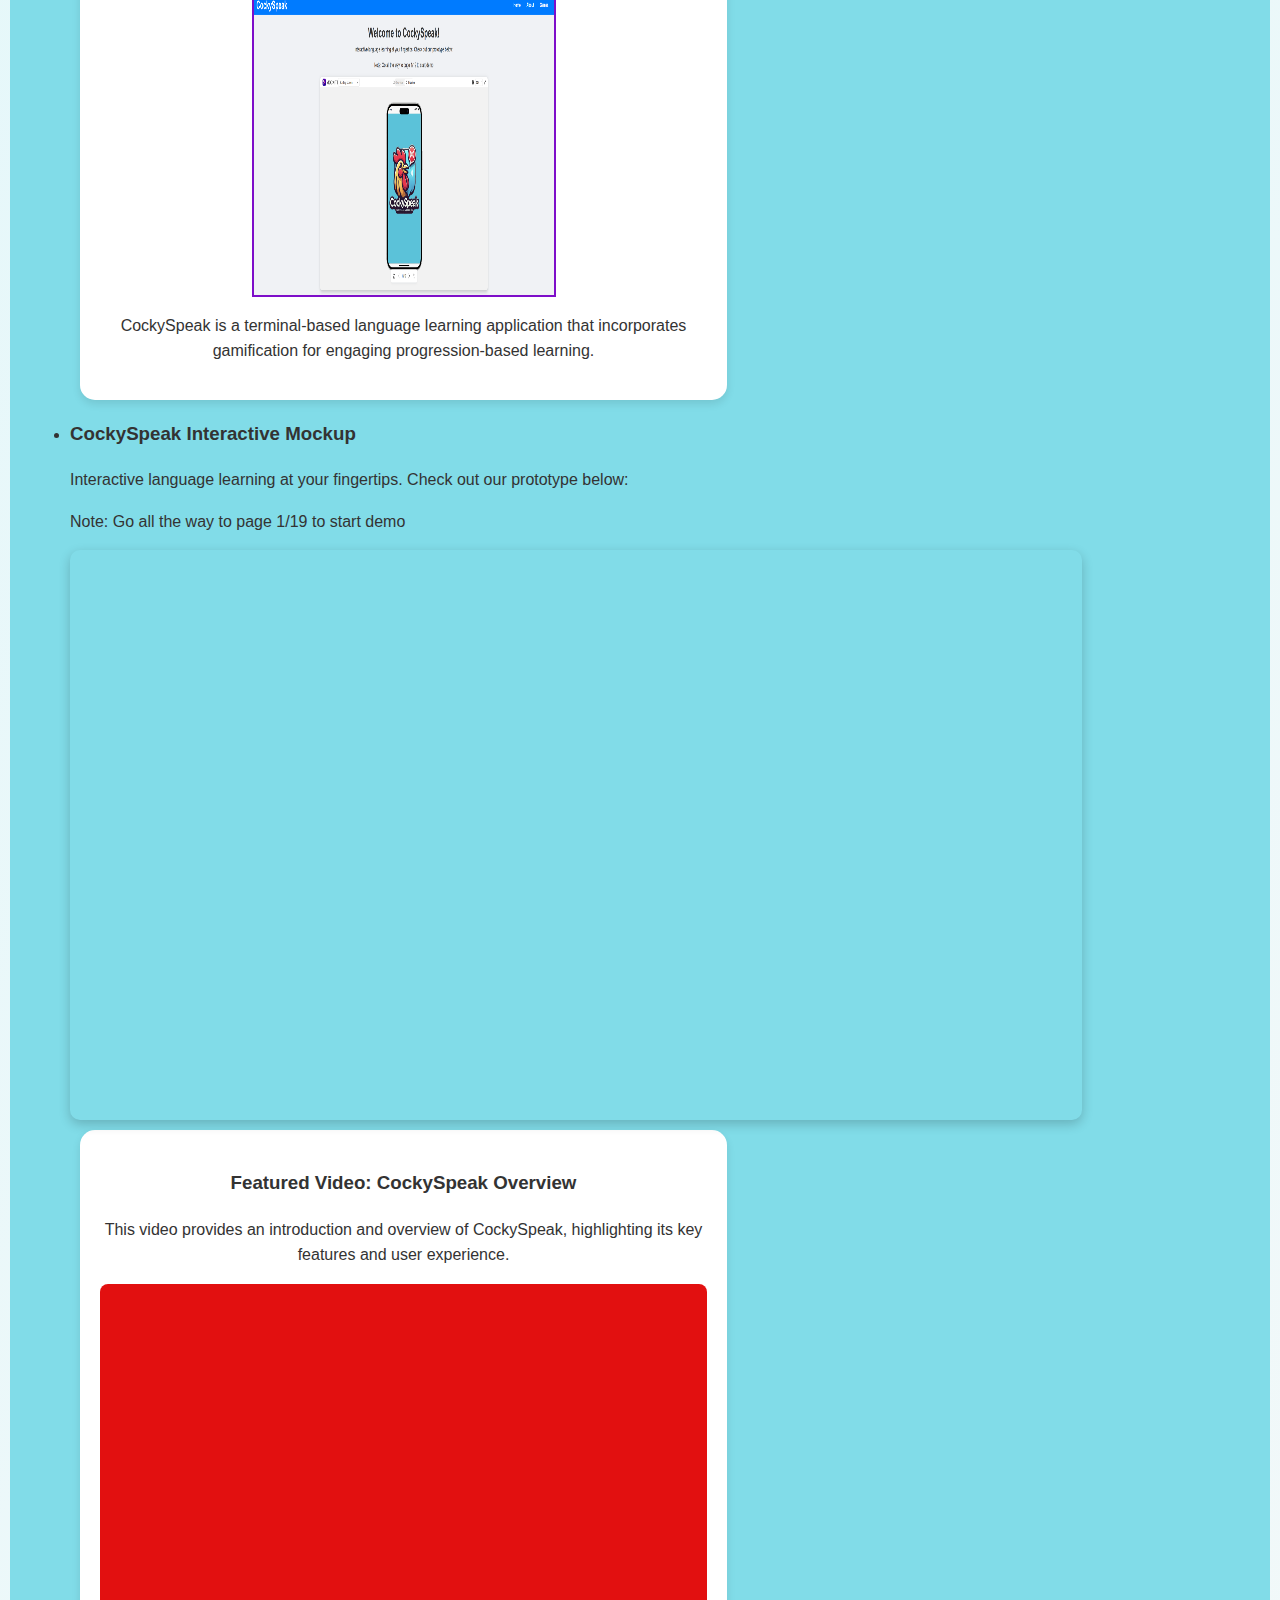
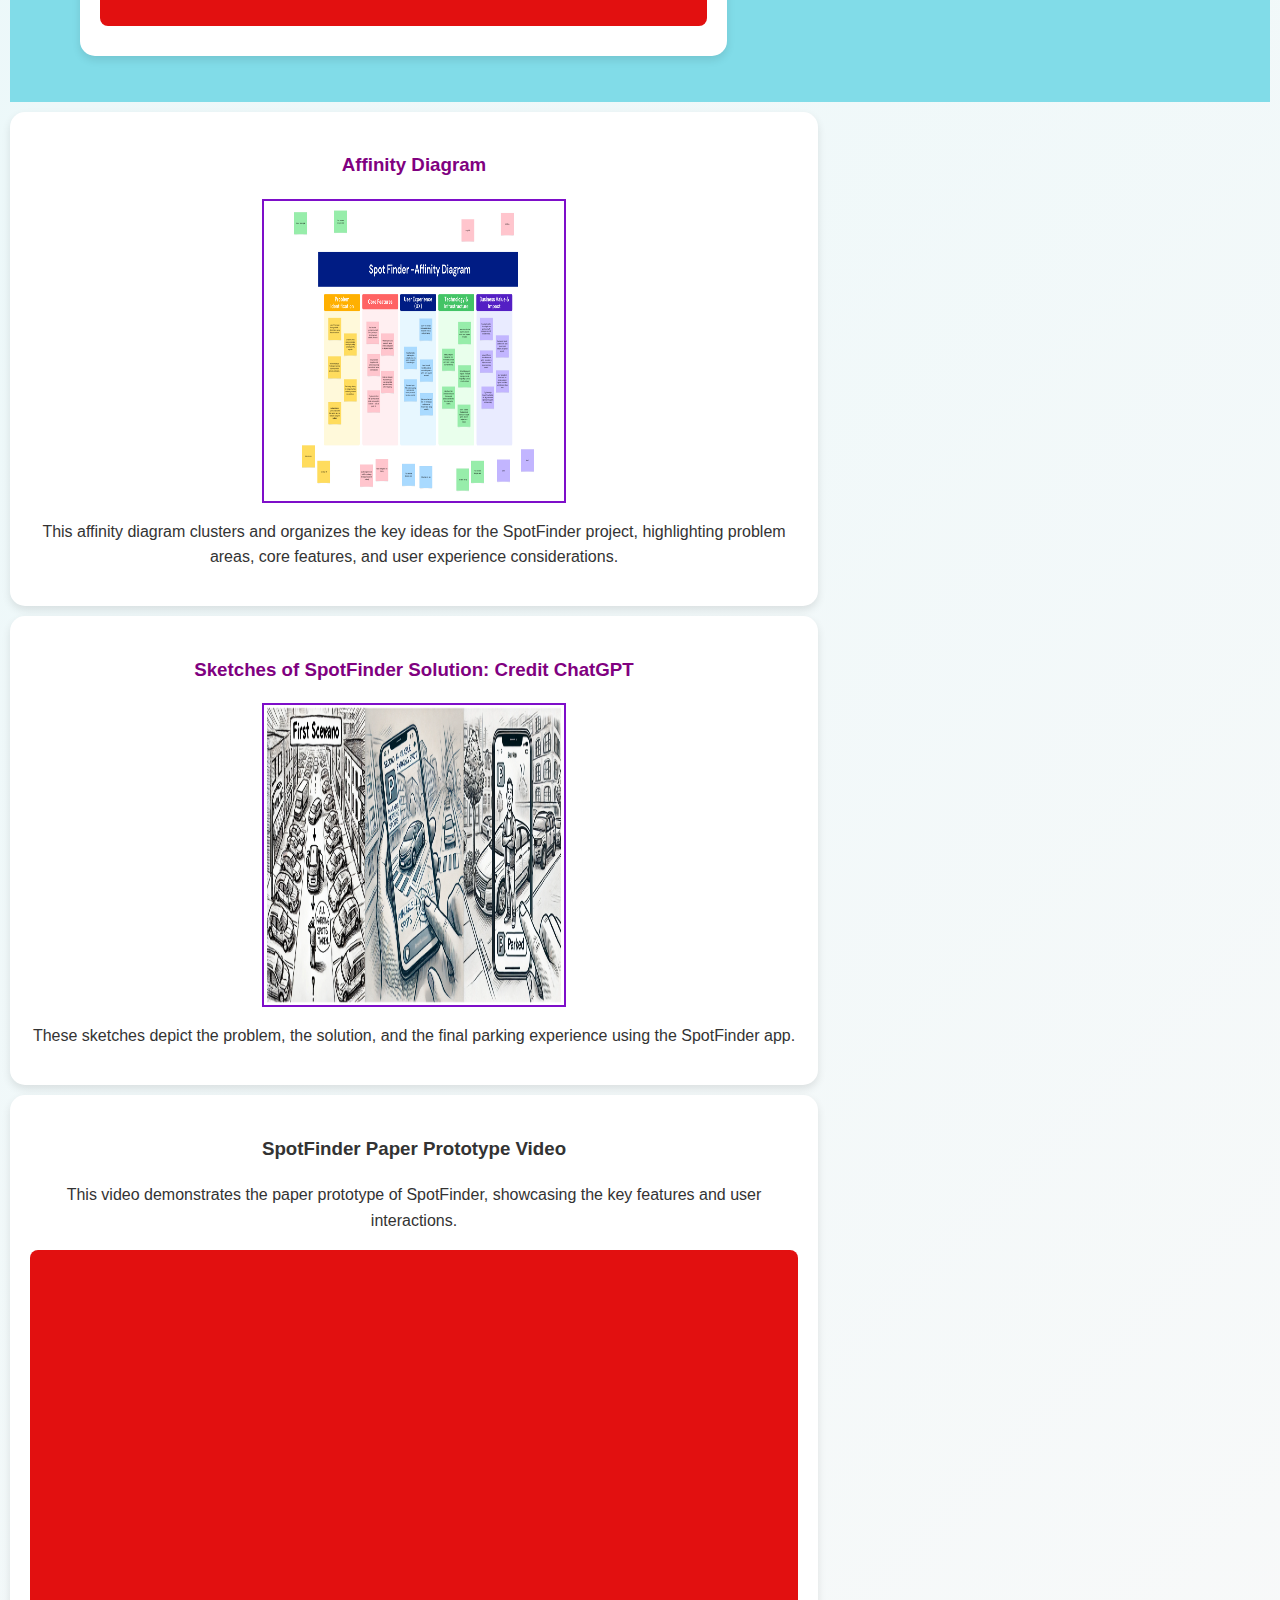
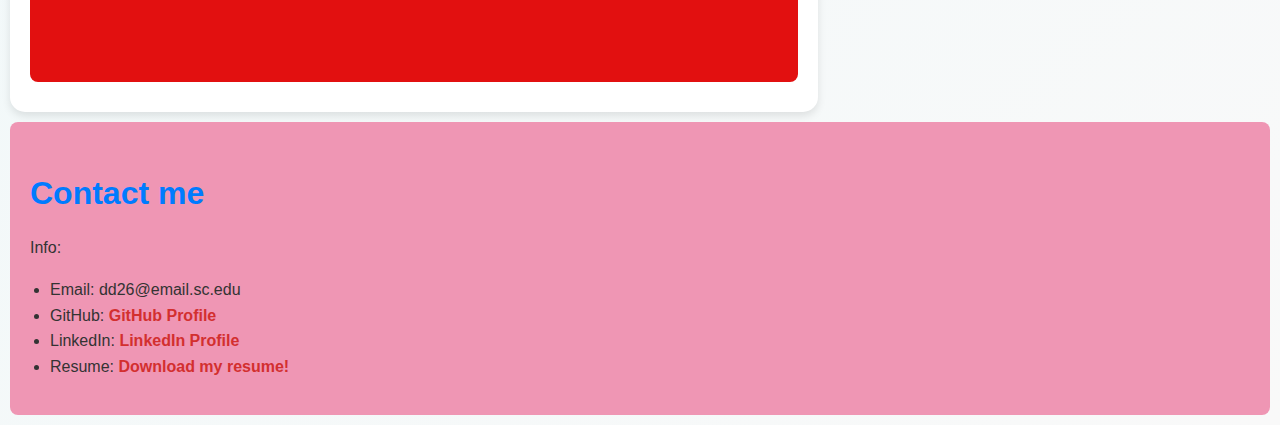
==== commit 543aad71: "done:" ====
--- a/index.html
+++ b/index.html
@@ -61,14 +61,25 @@
     
             <!-- CockySpeak Interactive Mockup -->
             <li>
-                <section class="project">
+                
+                <main>
                     <h3>CockySpeak Interactive Mockup</h3>
+                    <p>Interactive language learning at your fingertips. Check out our prototype below:</p>
+                    <p>Note: Go all the way to page 1/19 to start demo</p>
+            
                     <div class="iframe-container">
                         <iframe src="https://mockitt.wondershare.com/proto/2ySyGyvJsmufntwwdnNMK/embed/v2/sharing?view_mode=device" allowtransparency="true" frameborder="0">
                         </iframe>
                     </div>
-                    <p>Explore the interactive mockup of the CockySpeak app directly on the webpage. This demonstrates the app’s user interface and core features in an intuitive design.</p>
-                </section>
+            
+                    <section class="project">
+                        <h3>Featured Video: CockySpeak Overview</h3>
+                        <p>This video provides an introduction and overview of CockySpeak, highlighting its key features and user experience.</p>
+                        <div class="video-container">
+                            <iframe width="560" height="315" src="https://www.youtube.com/embed/dlc2cEREkQY" frameborder="0" allow="accelerometer; autoplay; clipboard-write; encrypted-media; gyroscope; picture-in-picture" allowfullscreen=""></iframe>
+                        </div>
+                    </section>
+                </main>
             </li>
         </ul>
     </div>
--- a/css/styles.css
+++ b/css/styles.css
@@ -145,4 +145,21 @@
     width: 100%;
     height: 100%;
     border-radius: 8px;
+}
+.iframe-container iframe {
+    position: absolute;
+    top: 0;
+    left: 0;
+    width: 100%;
+    height: 100%;
+    border: none;
+}
+.iframe-container {
+    position: relative;
+    width: 100%;
+    padding-bottom: 56.25%; /* 16:9 Aspect Ratio */
+    height: 0;
+    overflow: hidden;
+    border-radius: 10px;
+    box-shadow: 0 4px 12px rgba(0, 0, 0, 0.2);
 }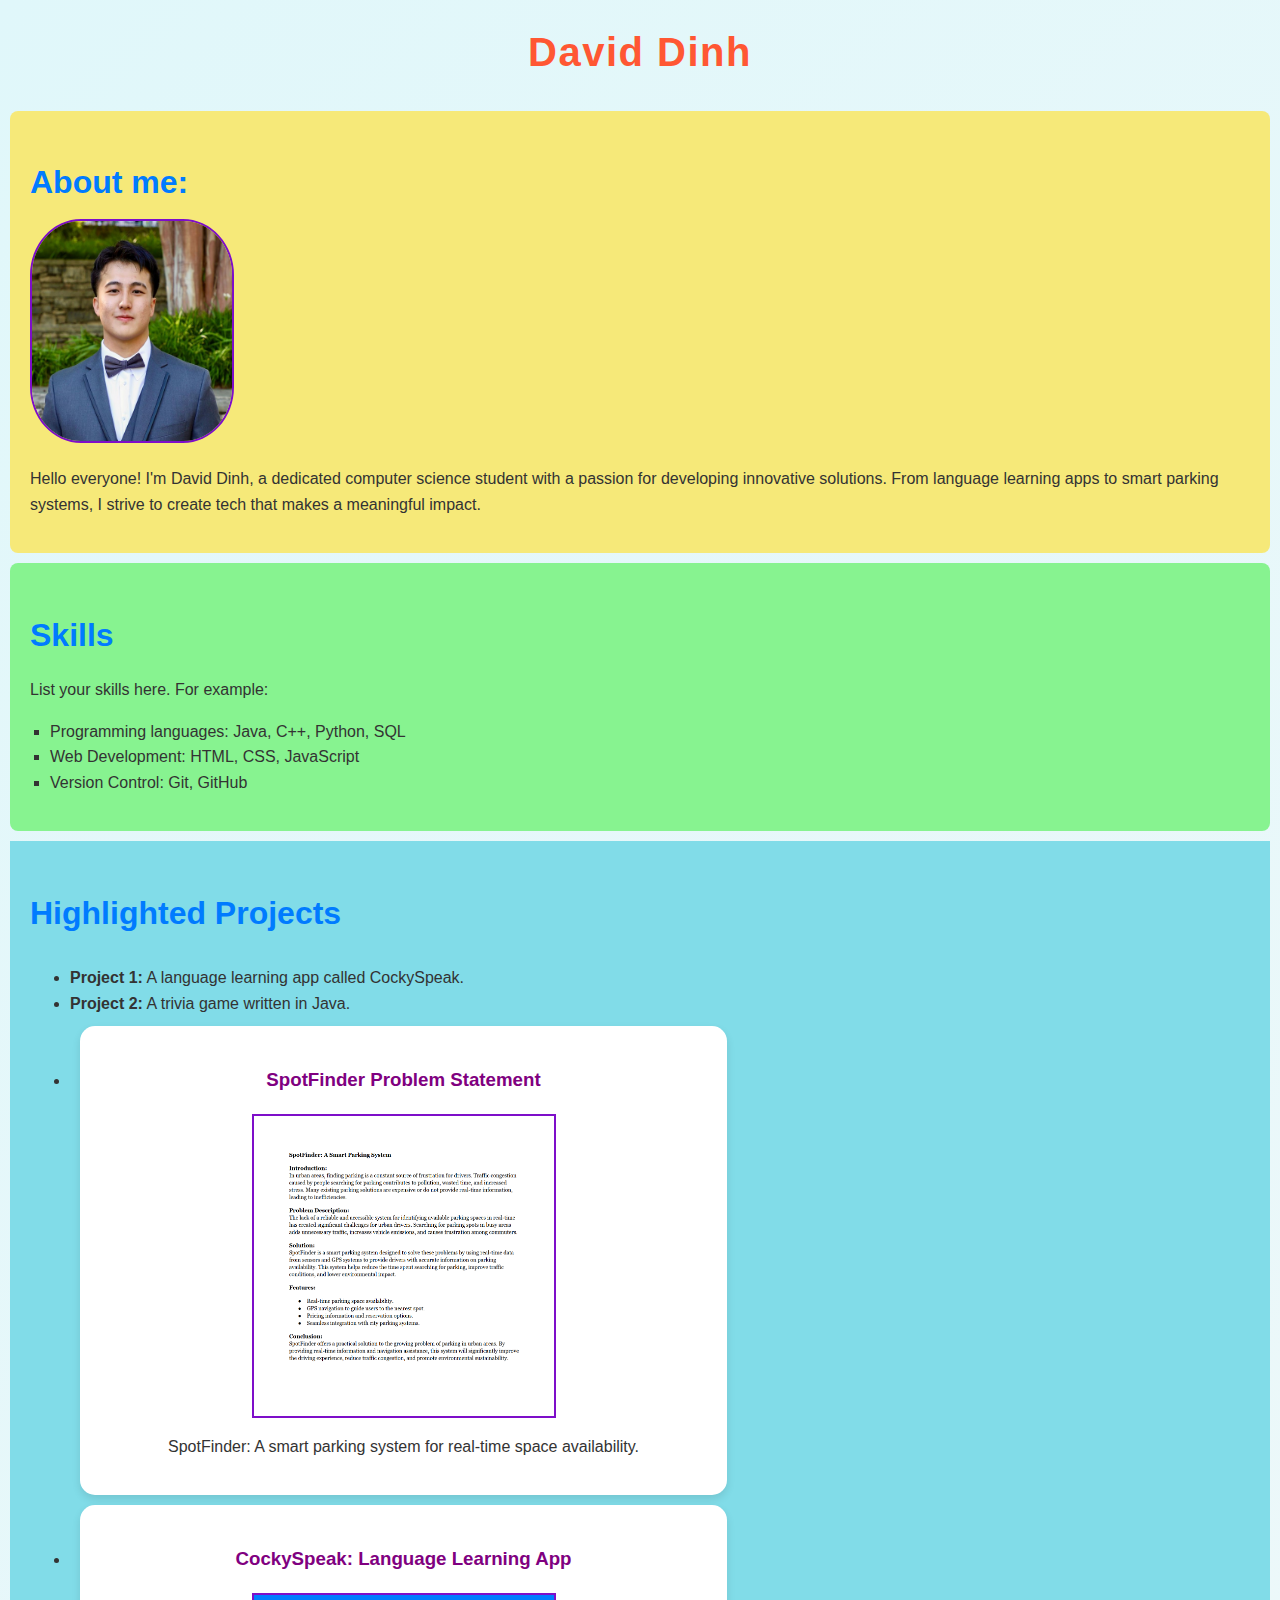
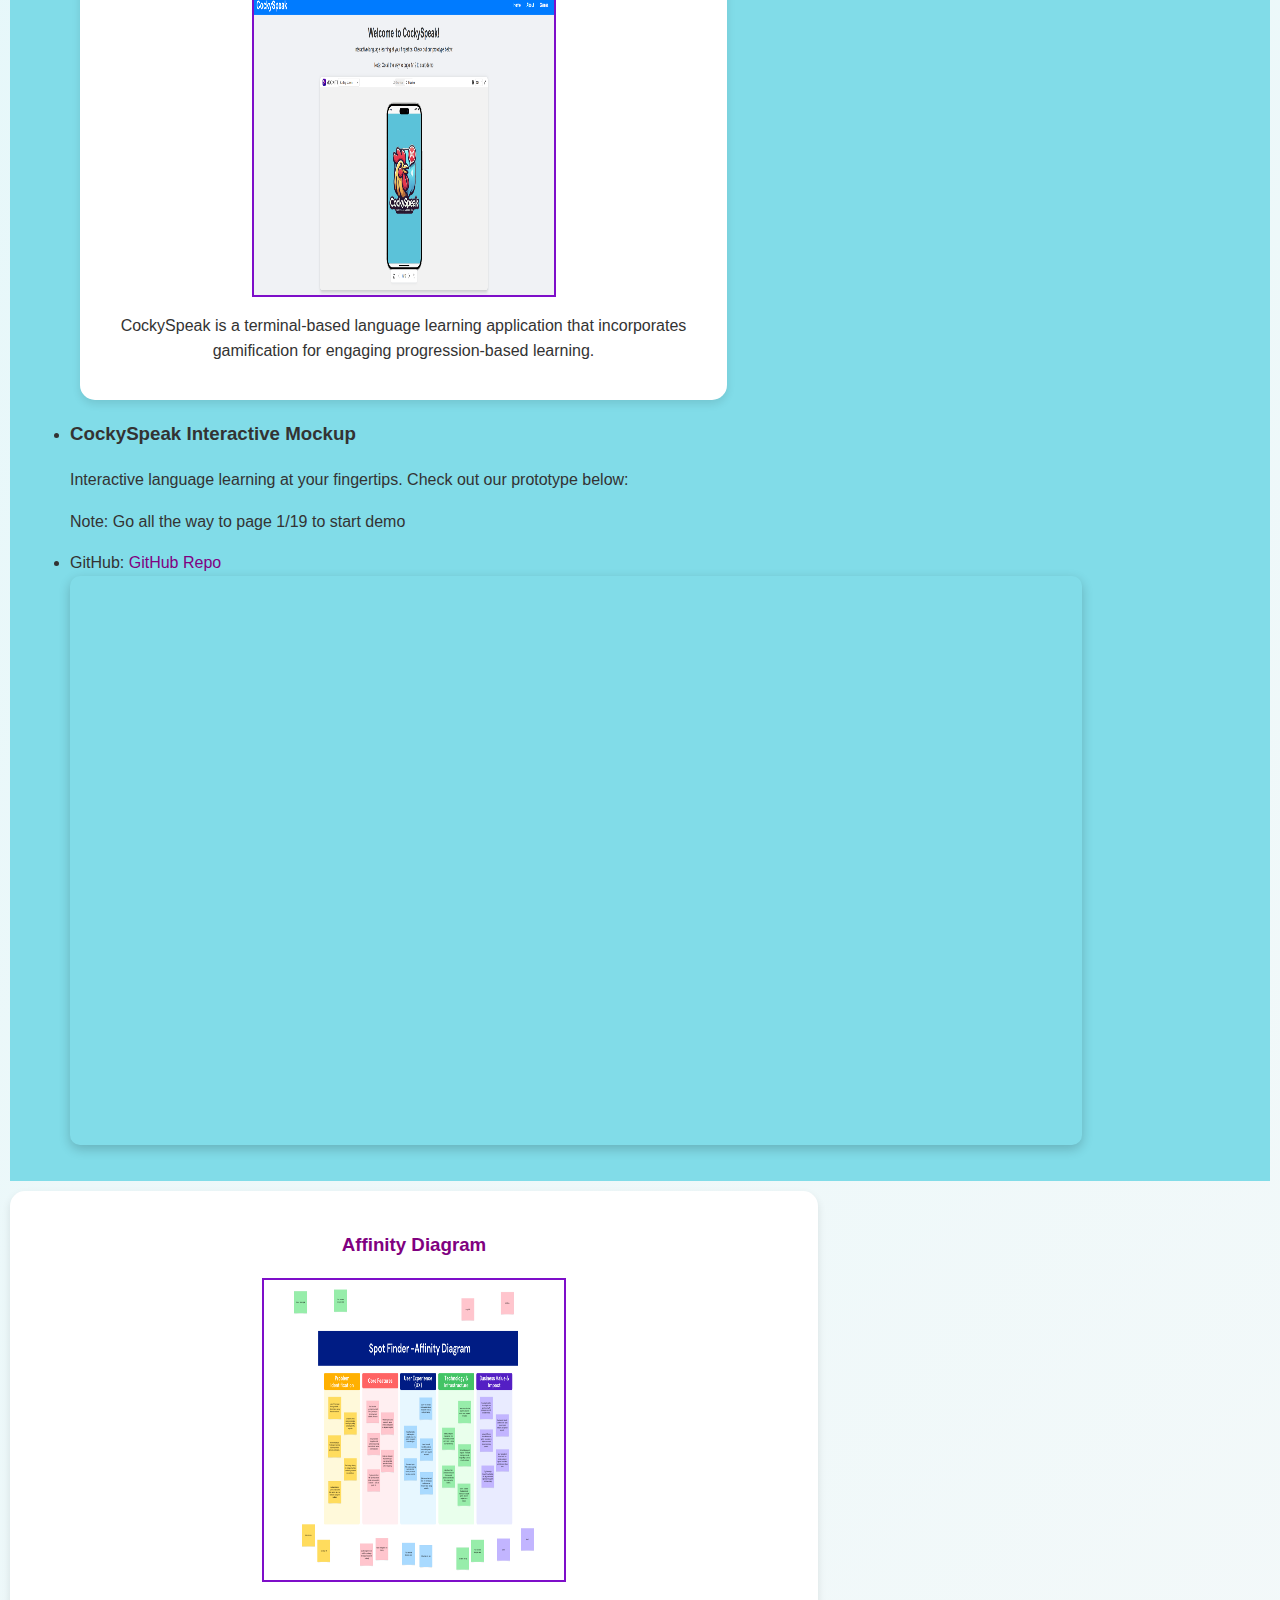
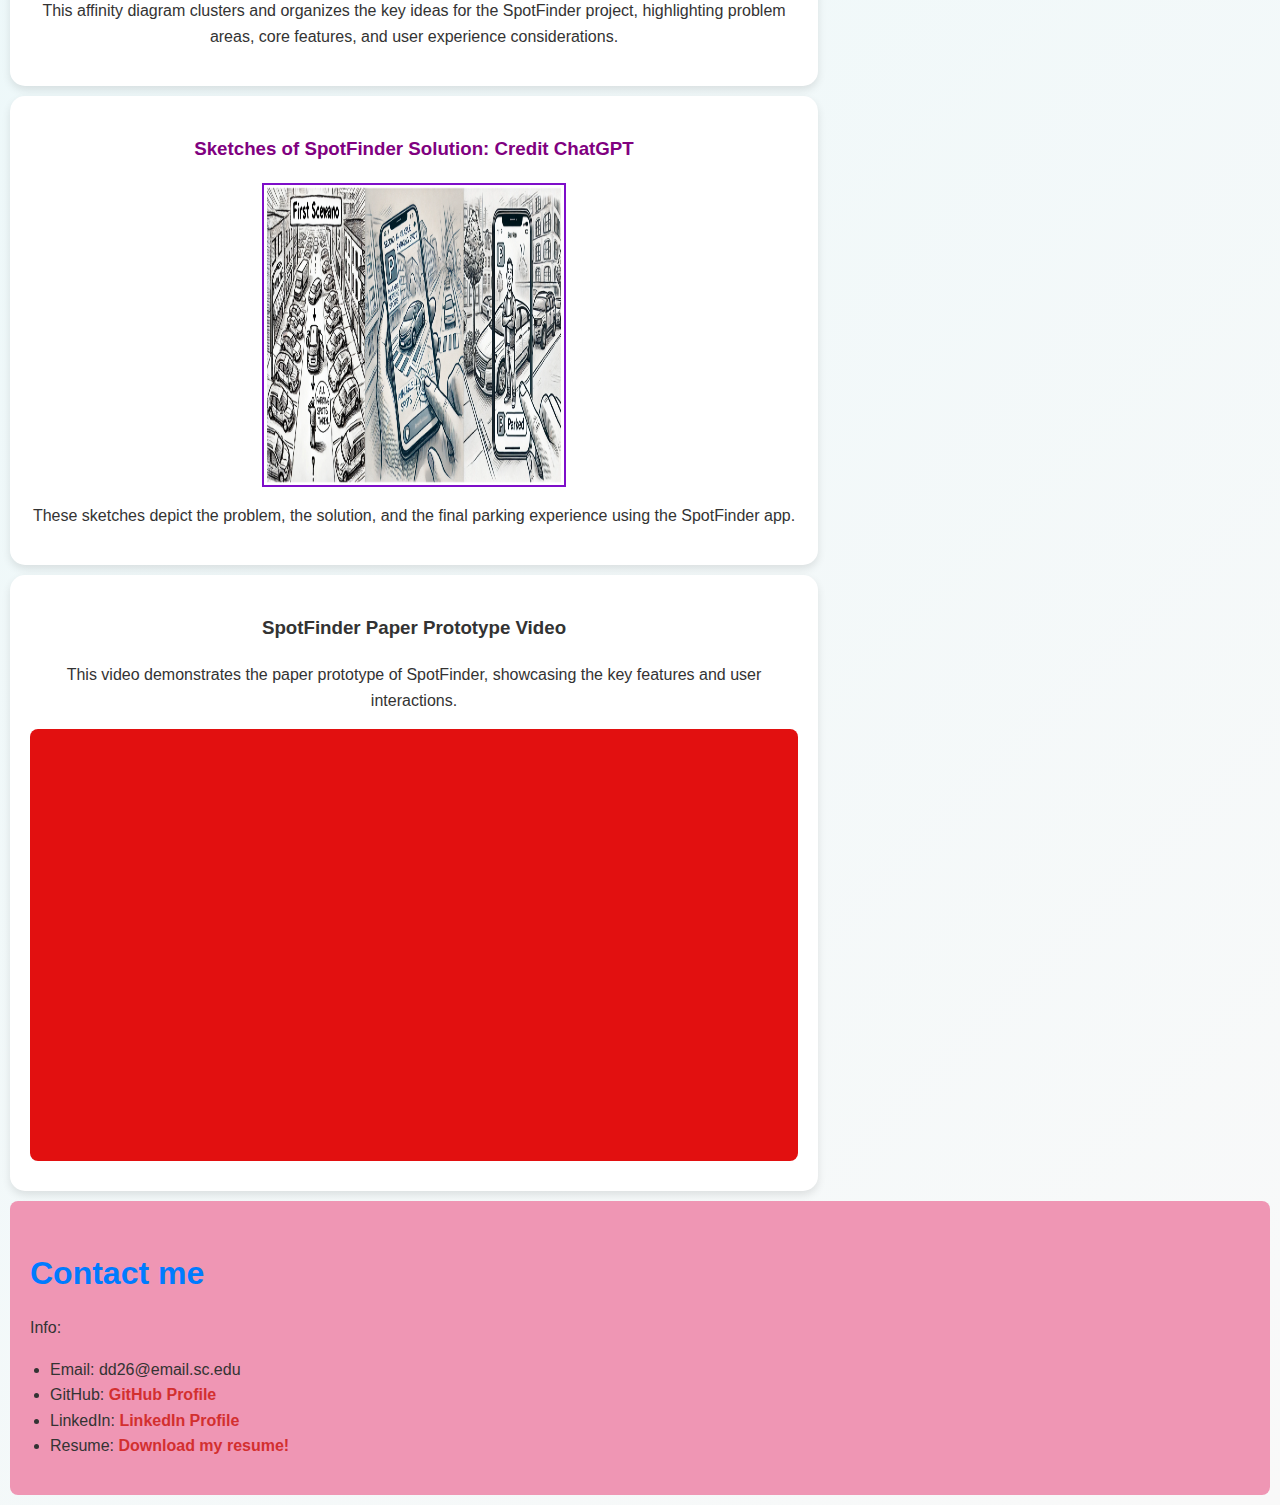
==== commit 0872469b: "done" ====
--- a/index.html
+++ b/index.html
@@ -66,19 +66,14 @@
                     <h3>CockySpeak Interactive Mockup</h3>
                     <p>Interactive language learning at your fingertips. Check out our prototype below:</p>
                     <p>Note: Go all the way to page 1/19 to start demo</p>
+                    <li>GitHub: <a href="https://github.com/CarsonS21/CockySpeak">GitHub Repo</a></li>
             
                     <div class="iframe-container">
                         <iframe src="https://mockitt.wondershare.com/proto/2ySyGyvJsmufntwwdnNMK/embed/v2/sharing?view_mode=device" allowtransparency="true" frameborder="0">
                         </iframe>
                     </div>
             
-                    <section class="project">
-                        <h3>Featured Video: CockySpeak Overview</h3>
-                        <p>This video provides an introduction and overview of CockySpeak, highlighting its key features and user experience.</p>
-                        <div class="video-container">
-                            <iframe width="560" height="315" src="https://www.youtube.com/embed/dlc2cEREkQY" frameborder="0" allow="accelerometer; autoplay; clipboard-write; encrypted-media; gyroscope; picture-in-picture" allowfullscreen=""></iframe>
-                        </div>
-                    </section>
+                    
                 </main>
             </li>
         </ul>
